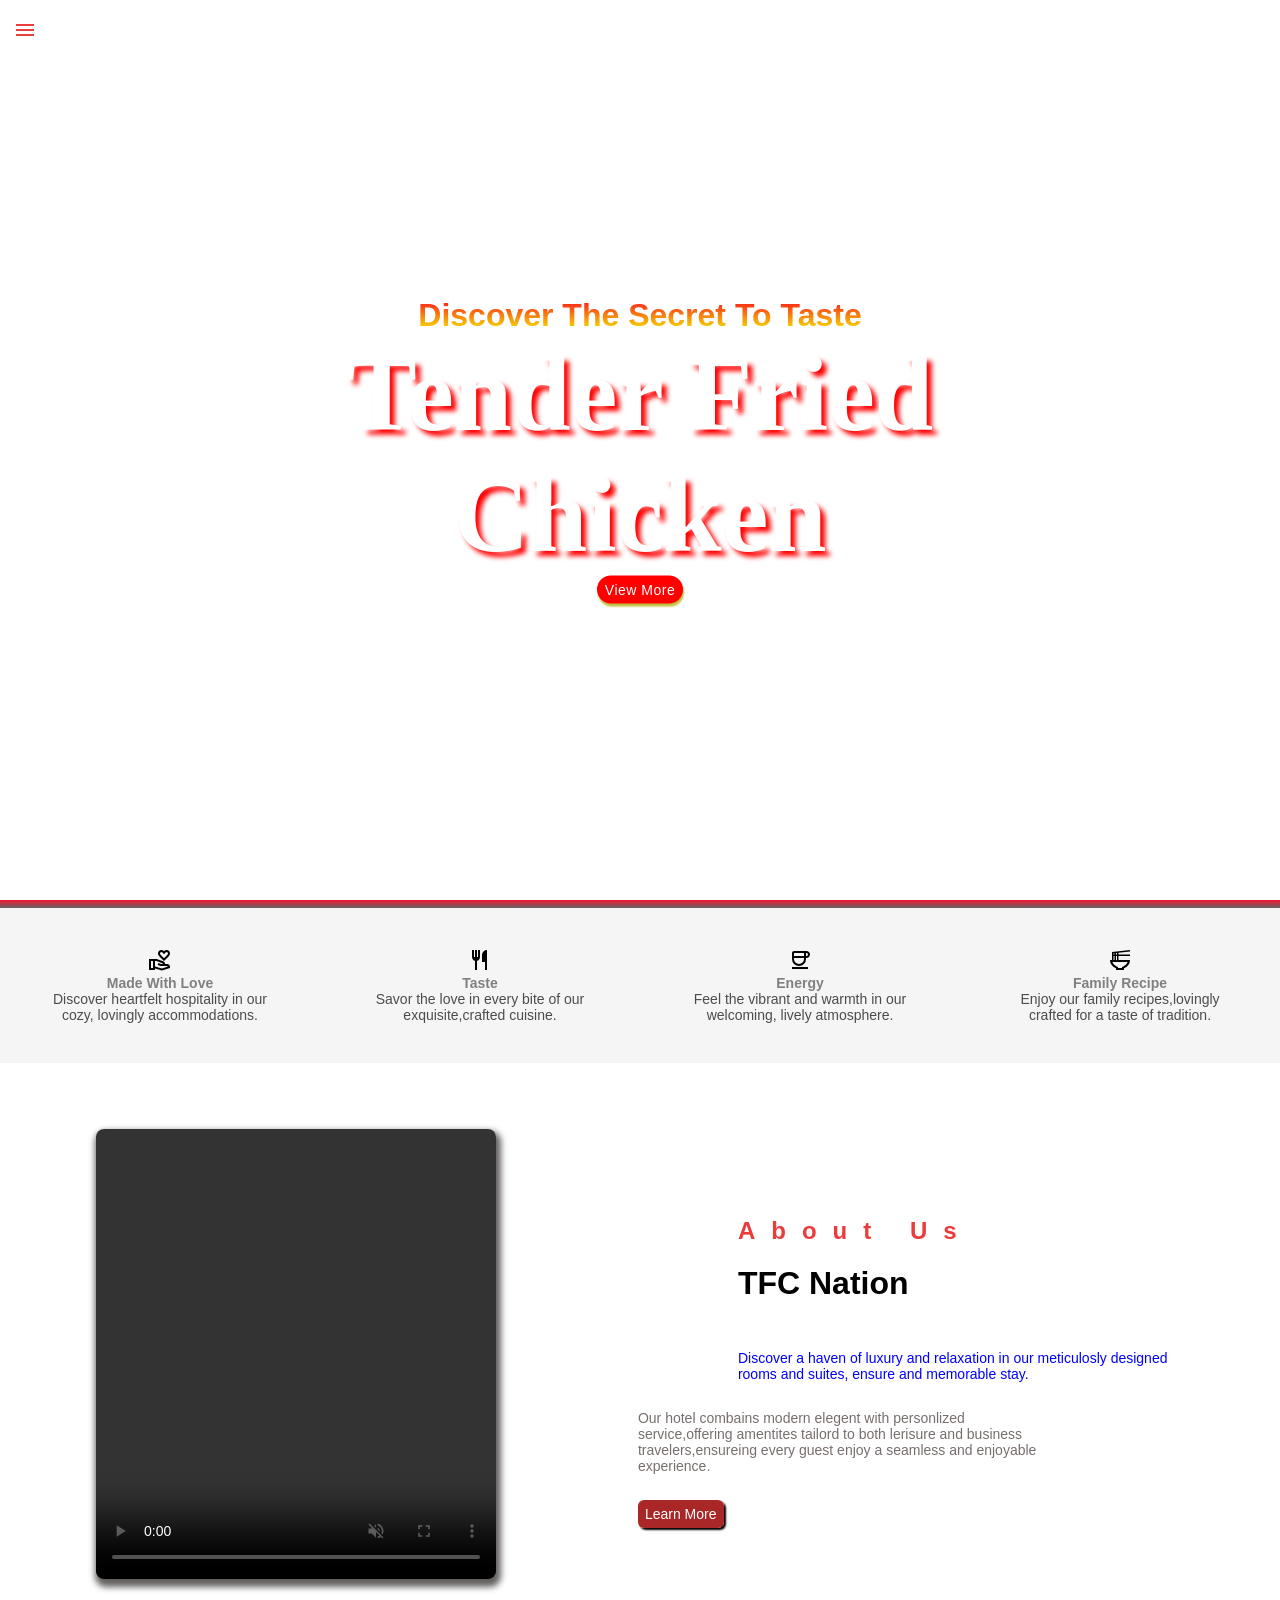
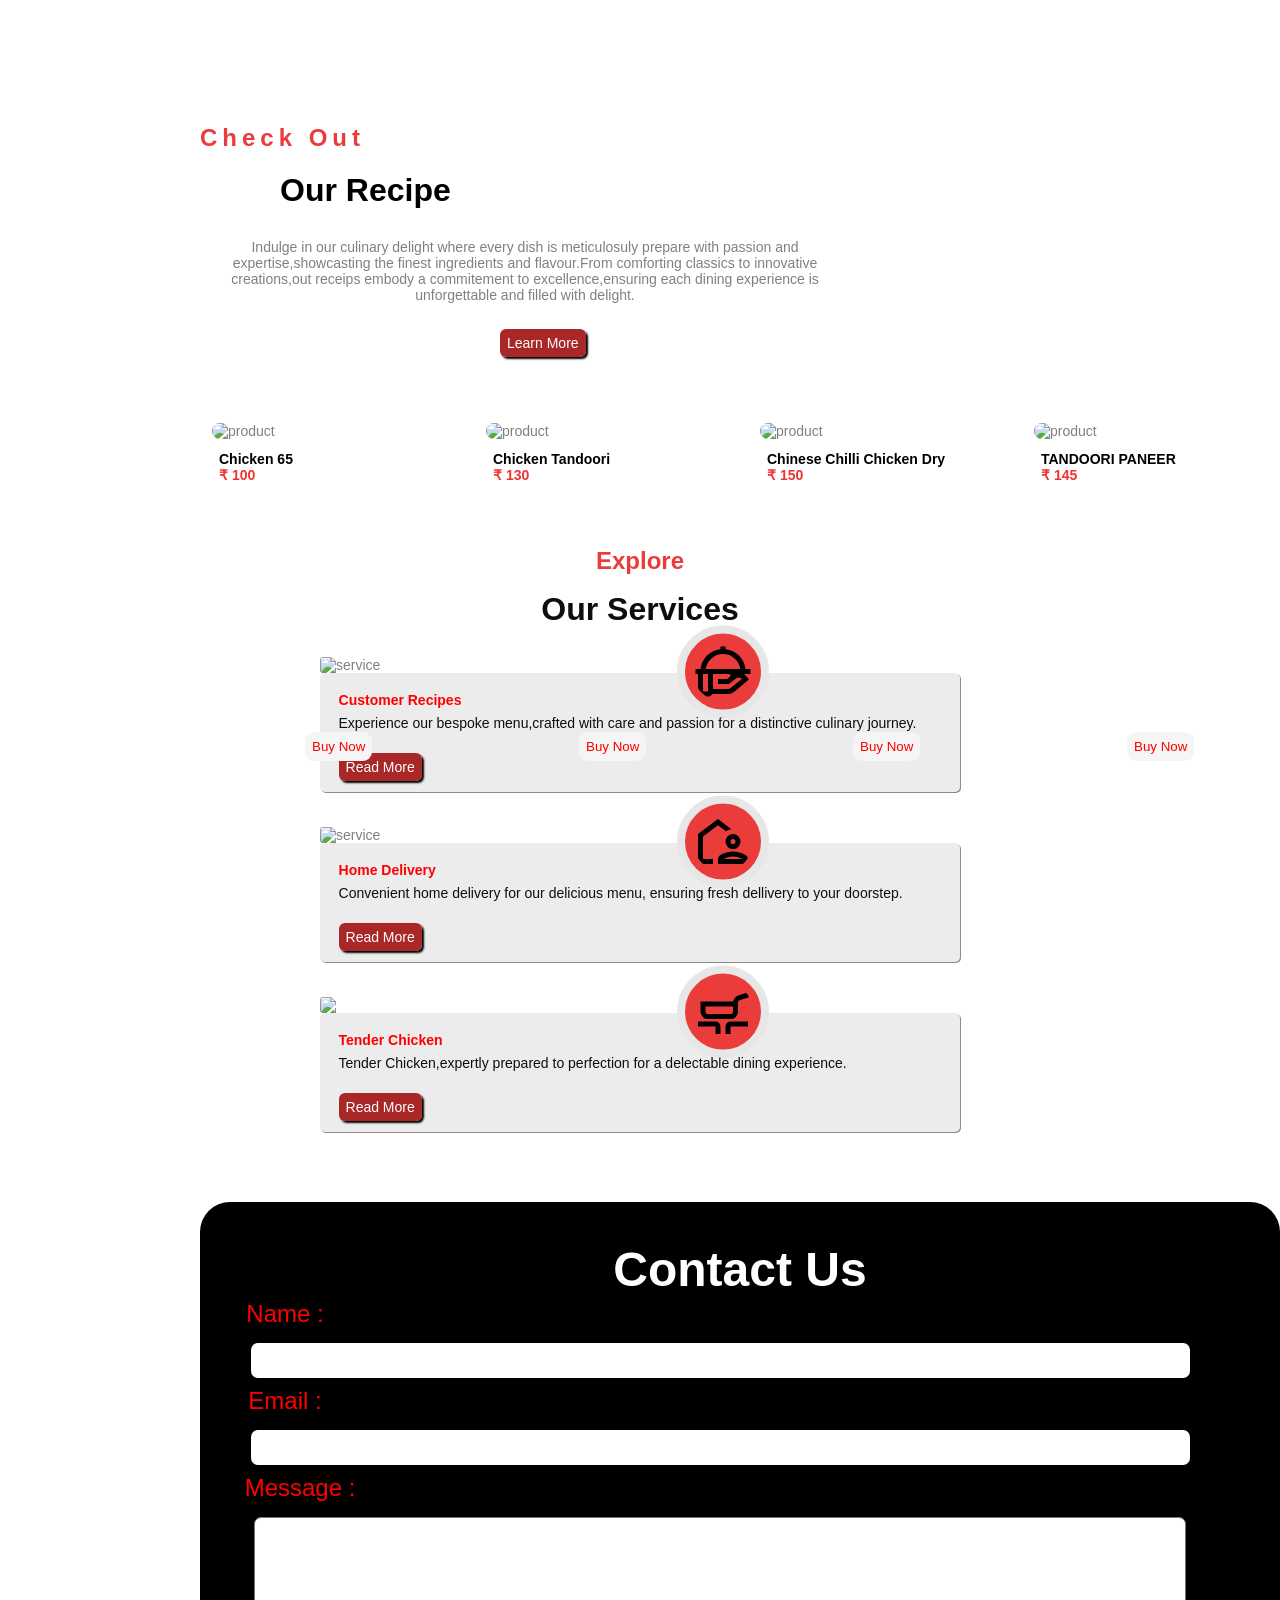
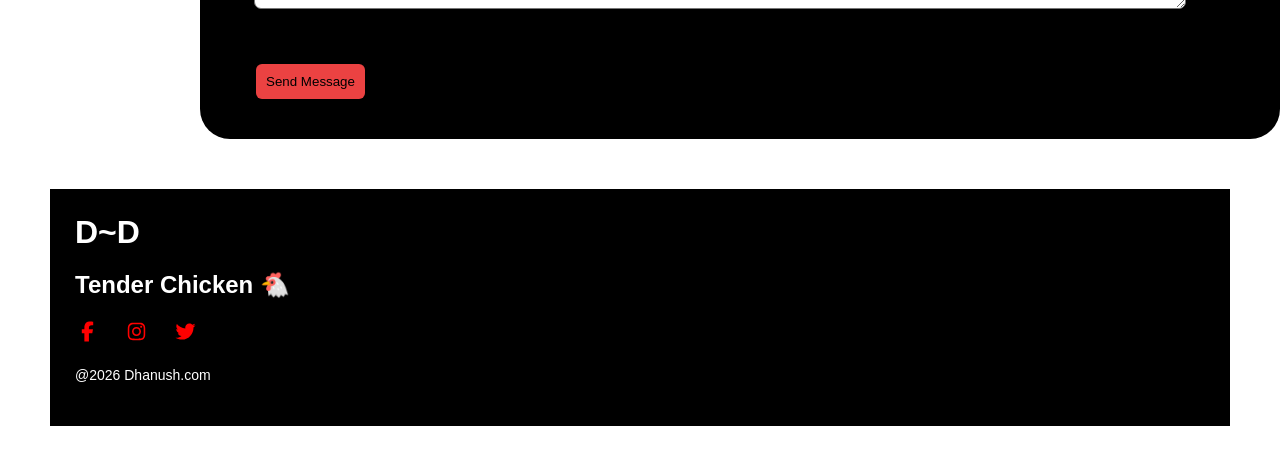
==== index.html @ 0b92175b "Add index.html for Render static deployment" ====
<!DOCTYPE html>
<html lang="en">
    <head>
        <meta charset="UTF-8">
        <meta name="viewport" content="width=device-width, initial-scale=1.0">
        <title>TFC | Tender Fried Chicken</title>
        <link rel="stylesheet" href="Food.css">
        <link rel="icon"
            href="vector-chicken-icon-chicken-icon-chicken-head-vector-isolated-transparent-background-png_699917-2622.png">
    </head>
    <body>
        <div class="nav-btn">
            <label for="nav-check">
                <svg xmlns="http://www.w3.org/2000/svg" height="24px"
                    viewBox="0 -960 960 960" width="24px" fill="#5f6368"><path
                        d="M120-240v-80h720v80H120Zm0-200v-80h720v80H120Zm0-200v-80h720v80H120Z" /></svg>
            </label>
        </div>

        <input type="checkbox" id="nav-check">

        <nav class="navbar">

            <div class="navbar-header">
                <h3>TFC Nation</h3>
                <img
                    src="vector-chicken-icon-chicken-icon-chicken-head-vector-isolated-transparent-background-png_699917-2622.png"
                    alt="TFC">
                <span class="nav-close">
                    <label for="nav-check">
                        <svg xmlns="http://www.w3.org/2000/svg" height="24px"
                            viewBox="0 -960 960 960" width="29px"
                            fill="#5f6368"><path
                                d="m336-280-56-56 144-144-144-143 56-56 144 144 143-144 56 56-144 143 144 144-56 56-143-144-144 144Z" /></svg>
                    </label>
                </span>
            </div>
            <ul class="nav-items">
                <li><a class="nav-link" href="#">Home</a></li>
                <li><a class="nav-link" href="#">Features</a></li>
                <li><a class="nav-link" href="#">About</a></li>
                <li><a class="nav-link" href="#">Product</a></li>
                <li><a class="nav-link" href="#">Contact</a></li>
            </ul>

        </nav>

        <header class="header">
            <div class="banner">
                <h2>Discover The Secret To Taste</h2>
                <h1>Tender Fried Chicken</h1>
                <a class="btn" href="#">View More</a>
            </div>
        </header>

        <div class="container-divider"></div>

        <section class="features">
            <div class="feature">
                <span class="feature-icon">
                    <svg style="fill: black;" xmlns="http://www.w3.org/2000/svg" height="24px"
                        viewBox="0 -960 960 960" width="24px"
                        fill="#5f6368"><path
                            d="M640-440 474-602q-31-30-52.5-66.5T400-748q0-55 38.5-93.5T532-880q32 0 60 13.5t48 36.5q20-23 48-36.5t60-13.5q55 0 93.5 38.5T880-748q0 43-21 79.5T807-602L640-440Zm0-112 109-107q19-19 35-40.5t16-48.5q0-22-15-37t-37-15q-14 0-26.5 5.5T700-778l-60 72-60-72q-9-11-21.5-16.5T532-800q-22 0-37 15t-15 37q0 27 16 48.5t35 40.5l109 107ZM280-220l278 76 238-74q-5-9-14.5-15.5T760-240H558q-27 0-43-2t-33-8l-93-31 22-78 81 27q17 5 40 8t68 4q0-11-6.5-21T578-354l-234-86h-64v220ZM40-80v-440h304q7 0 14 1.5t13 3.5l235 87q33 12 53.5 42t20.5 66h80q50 0 85 33t35 87v40L560-60l-280-78v58H40Zm80-80h80v-280h-80v280Zm520-546Z" /></svg>
                </span>
                <h4 class="feature-title">Made With Love</h4>
                <p class="feature-text" style="color: rgb(77, 76, 76);">Discover
                    heartfelt hospitality in our
                    cozy, lovingly accommodations.</p>
            </div>

            <div class="feature">
                <span class="feature-icon">
                    <svg style="fill: black;" xmlns="http://www.w3.org/2000/svg" height="24px"
                        viewBox="0 -960 960 960" width="24px"
                        fill="#5f6368"><path
                            d="M280-80v-366q-51-14-85.5-56T160-600v-280h80v280h40v-280h80v280h40v-280h80v280q0 56-34.5 98T360-446v366h-80Zm400 0v-320H560v-280q0-83 58.5-141.5T760-880v800h-80Z" /></svg>
                </span>
                <h4 class="feature-title">Taste</h4>
                <p class="feature-text" style="color: rgb(77, 76, 76);">Savor
                    the love in every bite of our
                    exquisite,crafted cuisine.</p>
            </div>

            <div class="feature">
                <span class="feature-icon">
                    <svg style="fill: black;" xmlns="http://www.w3.org/2000/svg" height="24px"
                        viewBox="0 -960 960 960" width="24px"
                        fill="#5f6368"><path
                            d="M440-240q-117 0-198.5-81.5T160-520v-240q0-33 23.5-56.5T240-840h500q58 0 99 41t41 99q0 58-41 99t-99 41h-20v40q0 117-81.5 198.5T440-240ZM240-640h400v-120H240v120Zm200 320q83 0 141.5-58.5T640-520v-40H240v40q0 83 58.5 141.5T440-320Zm280-320h20q25 0 42.5-17.5T800-700q0-25-17.5-42.5T740-760h-20v120ZM160-120v-80h640v80H160Zm280-440Z" /></svg>
                </span>
                <h4 class="feature-title">Energy</h4>
                <p class="feature-text" style="color: rgb(77, 76, 76);">Feel the
                    vibrant and warmth in our
                    welcoming, lively atmosphere.</p>
            </div>

            <div class="feature">
                <span class="feature-icon">
                    <svg style="fill: black;" xmlns="http://www.w3.org/2000/svg" height="24px"
                        viewBox="0 -960 960 960" width="24px"
                        fill="#5f6368"><path
                            d="M400-160h160v-44l50-20q65-26 110.5-72.5T786-400H174q20 57 65 103.5T350-224l50 20v44Zm-80 80v-70q-107-42-173.5-130T80-480h80v-320l720-80v60l-460 52v68h460v60H420v160h460q0 112-66.5 200T640-150v70H320Zm0-620h40v-62l-40 5v57Zm-100 0h40v-50l-40 4v46Zm100 220h40v-160h-40v160Zm-100 0h40v-160h-40v160Zm260 80Z" /></svg>
                </span>
                <h4 class="feature-title">Family Recipe</h4>
                <p class="feature-text" style="color: rgb(77, 76, 76);">Enjoy
                    our family recipes,lovingly
                    crafted for a taste of tradition.</p>
            </div>

        </section>

        <section class="about">
            <div class="section-centre">
                <div class="about-img-cointainer">
                    <div class="about-image">
                        <video src="Video-142.mp4" width="200" controls autoplay
                            loop muted></video>
                    </div>
                </div>
                <div class="about-info">
                    <div class="section-title">
                        <h3>About Us</h3>
                        <h2>TFC Nation</h2>
                    </div>
                </div>
                <p class="about-text-1" style="color:blue;">
                    Discover a haven of luxury and relaxation in our meticulosly
                    designed rooms and suites, ensure and memorable stay.
                </p>
                <p class="about-text">
                    Our hotel combains modern elegent with personlized
                    service,offering amentites tailord to both lerisure and
                    business travelers,ensureing every guest enjoy a seamless
                    and enjoyable experience. <br><br><br>
                    <a href="#" class="btn"
                        style="box-shadow: 2px 2px 2px black;">Learn More</a>
                </p>
            </div>
        </section>

        <section class="product">
            <div class="section-center">
                <div class="product-info">
                    <div class="section-title-2">
                        <h3 style="margin: 200px; margin-top: 250px;">Check
                            Out
                        </h3>
                    </div>
                    <div class="section-title-3">
                        <h2
                            style="margin-top: -180px; margin-left: 280px;">Our
                            Recipe
                        </h2>
                    </div>

                    <div>
                        <div class="product-text">
                            Indulge in our culinary delight where every dish is
                            meticulosuly prepare with passion and
                            expertise,showcasting the finest ingredients and
                            flavour.From comforting classics to innovative
                            creations,out receips embody a commitement to
                            excellence,ensuring each dining experience is
                            unforgettable and filled with delight.
                        </div>
                    </div><br><br>
                    <div class="product-button">
                        <a href="#">Learn More</a>
                    </div>
                </div>
                <div class="product-inventory">
                    <div class="product-image">
                        <img class="img" src="Chicken 65 (Cook Share).jpeg"
                            alt="product">
                        <button class="product-btn" id="one"><a style="color: red;" href="https://www.zomato.com/coimbatore">Buy Now</a></button>
                        <h4 style="color: black;">Chicken 65</h4>
                        <h4 style="color:rgb(239, 50, 50);">₹ 100</h4>
                    </div>

                    <div class="product-image">
                        <img class="img" src="Chicken Tandoori.jpeg"
                            alt="product">
                        <button class="product-btn" id="two"><a style="color: red;" href="https://www.zomato.com/coimbatore">Buy Now</a></button>
                        <h4 style="color: black;">Chicken Tandoori</h4>
                        <h4 style="color:rgb(239, 50, 50);">₹ 130</h4>
                    </div>

                    <div class="product-image">
                        <img class="img"
                            src="Indo Chinese Chilli Chicken Dry (Hot & Crispy) - Sinfully Spicy.jpeg"
                            alt="product">
                        <button class="product-btn" id="three"><a style="color: red;" href="https://www.zomato.com/coimbatore">Buy Now</a></button>
                        <h4 style="color: black;">Chinese Chilli Chicken
                            Dry</h4>
                        <h4 style="color:rgb(239, 50, 50);">₹ 150</h4>
                    </div>

                    <div class="product-image">
                        <img class="img" src="TANDOORI PANEER 😋.jpeg"
                            alt="product">
                        <button class="product-btn" id="four"><a style="color: red;" href="https://www.zomato.com/coimbatore">Buy Now</a></button>
                        <h4 style="color: black;">TANDOORI PANEER </h4>
                        <h4 style="color:rgb(239, 50, 50);">₹ 145</h4>
                    </div>
                </div>
            </div>
        </section>

        <section class="service">
            <div class="service-title">
                <h3>Explore</h3>
                <h2>Our Services</h2>
            </div>
            <div class="service-card-image">
                <img
                    src="chicken_chicken pot pie recipe 9x13_chicken 65_chicken 65 recipe_chicken 555 recipe_2 chicken breast recipes easy_chicken 2d drawing_2 chickens_2 chicken breast recipes_0 point chicken salad_2 chicken thigh reci.jpeg"
                    alt="service">
            </div>
            <div class="service-card">
                <div>
                    <span class="service-icon-1"><svg style="fill: black;"
                            xmlns="http://www.w3.org/2000/svg" height="24px"
                            viewBox="0 -960 960 960" width="24px"
                            fill="#5f6368"><path
                                d="M40-440v-80h81q14-127 103-216t216-103v-41h80v41q127 14 216 103t103 216h81v80H40Zm163-80h554q-14-103-92.5-171.5T480-760q-106 0-184.5 68.5T203-520Zm372 80H320v240h222q21 0 40.5-7t35.5-21l166-137q-8-8-18-12t-21-6q-17-3-33 1t-30 15l-108 87H400v-80h146l44-36q5-3 7.5-8t2.5-11q0-10-7.5-17.5T575-440Zm-335 0h-80v280h80v-280Zm0 360h-80q-33 0-56.5-23.5T80-160v-280q0-33 23.5-56.5T160-520h415q85 0 164 29t127 98l27 41-223 186q-27 23-60 34.5T542-120H309q-11 18-29 29t-40 11Zm240-440Z" /></svg>
                    </span>
                </div>
                <div class="service-info">
                    <h4>Customer Recipes</h4>
                    <p>Experience our bespoke menu,crafted with care and passion
                        for a distinctive culinary journey.</p>
                    <a href="#" class="service-button">Read More</a>
                </div>
            </div>

            <div class="service-card-image" style="margin-top: 70px;">
                <img
                    src="Food delivery drivers are driving to deliver products to customers who order online_ Impact of epidemics.jpeg"
                    alt="service">
            </div>
            <div class="service-card">
                <div>
                    <span  class="service-icon-2">
                        <svg style="fill: black;" xmlns="http://www.w3.org/2000/svg" height="24px"
                            viewBox="0 -960 960 960" width="24px"
                            fill="#5f6368"><path
                                d="M343-470ZM80-120v-480l320-240 215 162q-25 3-47 11.5T526-644l-126-96-240 180v360h160v80H80Zm320 0v-76q0-21 10.5-39.5T439-265q46-27 96.5-41T640-320q54 0 104.5 14t96.5 41q18 11 28.5 29.5T880-196v76H400Zm86-80h308q-35-20-74-30t-80-10q-41 0-80 10t-74 30Zm69-195q-35-35-35-85t35-85q35-35 85-35t85 35q35 35 35 85t-35 85q-35 35-85 35t-85-35Zm113.5-56.5Q680-463 680-480t-11.5-28.5Q657-520 640-520t-28.5 11.5Q600-497 600-480t11.5 28.5Q623-440 640-440t28.5-11.5ZM640-200Z" /></svg>
                    </span>
                </div>
                <div class="service-info">
                    <h4>Home Delivery</h4>
                    <p>Convenient home delivery for our delicious menu, ensuring
                        fresh dellivery to your doorstep.</p>
                    <a href="#" class="service-button">Read More</a>
                </div>
            </div>

            <div class="service-card-image" style="margin-top: 70px;">
                <img
                    src="21+ Poulet Frit Wallpapers – Full HD Link Below 👇 _ Free Download.jpeg">
            </div>
            <div class="service-card">
                <div>
                    <span class="service-icon-3">
                        <svg style="fill: black;" xmlns="http://www.w3.org/2000/svg" height="24px"
                            viewBox="0 -960 960 960" width="24px"
                            fill="#5f6368"><path
                                d="M240-360q-50 0-85-35t-35-85v-160h521q5-33 27-59t54-37l185-62 25 76-185 62q-12 4-19.5 14.5T720-622v142q0 50-35 85t-85 35H240Zm0-80h360q17 0 28.5-11.5T640-480v-80H200v80q0 17 11.5 28.5T240-440Zm120 320v-120H80v-80h280q33 0 56.5 23.5T440-240v120h-80Zm160 0v-120q0-33 23.5-56.5T600-320h280v80H600v120h-80ZM420-500Z" /></svg>
                    </span>
                </div>
                <div class="service-info">
                    <h4>Tender Chicken</h4>
                    <p>Tender Chicken,expertly prepared to perfection for a
                        delectable dining experience.</p>
                    <a href="#" class="service-button">Read More</a>
                </div>
            </div>
        </section>

        <div class="contact-box">
            <div class="contact">
                <h1>Contact Us</h1>
                <form action="#" method="POST" class="contact-form">
                    <label for="name">Name :</label>
                    <input type="text" id="name" name="name" required>

                    <label for="email">Email :</label>
                    <input type="email" id="email" name="email" required>

                    <label id="msg" for="message">Message :</label>
                    <textarea id="message" name="message" rows="5"
                        required></textarea>

                    <button type="submit">Send Message</button>
                </form>
            </div>
        </div>

        <div class="footer">
            <div class="footer-cointainer">
                <div class="footerbox-1">
                    <h2 class="hedingtext">D~D</h2>
                    <h3>Tender Chicken 🐔</h3>
                    <div class="footer-svg">
                        <svg xmlns="http://www.w3.org/2000/svg"
                            viewBox="0 0 640 640"><!--!Font Awesome Free v7.2.0 by @fontawesome - https://fontawesome.com License - https://fontawesome.com/license/free Copyright 2026 Fonticons, Inc.--><path
                                d="M240 363.3L240 576L356 576L356 363.3L442.5 363.3L460.5 265.5L356 265.5L356 230.9C356 179.2 376.3 159.4 428.7 159.4C445 159.4 458.1 159.8 465.7 160.6L465.7 71.9C451.4 68 416.4 64 396.2 64C289.3 64 240 114.5 240 223.4L240 265.5L174 265.5L174 363.3L240 363.3z" /></svg>

                        <svg xmlns="http://www.w3.org/2000/svg"
                            viewBox="0 0 640 640"><!--!Font Awesome Free v7.2.0 by @fontawesome - https://fontawesome.com License - https://fontawesome.com/license/free Copyright 2026 Fonticons, Inc.--><path
                                d="M320.3 205C256.8 204.8 205.2 256.2 205 319.7C204.8 383.2 256.2 434.8 319.7 435C383.2 435.2 434.8 383.8 435 320.3C435.2 256.8 383.8 205.2 320.3 205zM319.7 245.4C360.9 245.2 394.4 278.5 394.6 319.7C394.8 360.9 361.5 394.4 320.3 394.6C279.1 394.8 245.6 361.5 245.4 320.3C245.2 279.1 278.5 245.6 319.7 245.4zM413.1 200.3C413.1 185.5 425.1 173.5 439.9 173.5C454.7 173.5 466.7 185.5 466.7 200.3C466.7 215.1 454.7 227.1 439.9 227.1C425.1 227.1 413.1 215.1 413.1 200.3zM542.8 227.5C541.1 191.6 532.9 159.8 506.6 133.6C480.4 107.4 448.6 99.2 412.7 97.4C375.7 95.3 264.8 95.3 227.8 97.4C192 99.1 160.2 107.3 133.9 133.5C107.6 159.7 99.5 191.5 97.7 227.4C95.6 264.4 95.6 375.3 97.7 412.3C99.4 448.2 107.6 480 133.9 506.2C160.2 532.4 191.9 540.6 227.8 542.4C264.8 544.5 375.7 544.5 412.7 542.4C448.6 540.7 480.4 532.5 506.6 506.2C532.8 480 541 448.2 542.8 412.3C544.9 375.3 544.9 264.5 542.8 227.5zM495 452C487.2 471.6 472.1 486.7 452.4 494.6C422.9 506.3 352.9 503.6 320.3 503.6C287.7 503.6 217.6 506.2 188.2 494.6C168.6 486.8 153.5 471.7 145.6 452C133.9 422.5 136.6 352.5 136.6 319.9C136.6 287.3 134 217.2 145.6 187.8C153.4 168.2 168.5 153.1 188.2 145.2C217.7 133.5 287.7 136.2 320.3 136.2C352.9 136.2 423 133.6 452.4 145.2C472 153 487.1 168.1 495 187.8C506.7 217.3 504 287.3 504 319.9C504 352.5 506.7 422.6 495 452z" /></svg>

                        <svg xmlns="http://www.w3.org/2000/svg"
                            viewBox="0 0 640 640"><!--!Font Awesome Free v7.2.0 by @fontawesome - https://fontawesome.com License - https://fontawesome.com/license/free Copyright 2026 Fonticons, Inc.--><path
                                d="M523.4 215.7C523.7 220.2 523.7 224.8 523.7 229.3C523.7 368 418.1 527.9 225.1 527.9C165.6 527.9 110.4 510.7 64 480.8C72.4 481.8 80.6 482.1 89.3 482.1C138.4 482.1 183.5 465.5 219.6 437.3C173.5 436.3 134.8 406.1 121.5 364.5C128 365.5 134.5 366.1 141.3 366.1C150.7 366.1 160.1 364.8 168.9 362.5C120.8 352.8 84.8 310.5 84.8 259.5L84.8 258.2C98.8 266 115 270.9 132.2 271.5C103.9 252.7 85.4 220.5 85.4 184.1C85.4 164.6 90.6 146.7 99.7 131.1C151.4 194.8 229 236.4 316.1 240.9C314.5 233.1 313.5 225 313.5 216.9C313.5 159.1 360.3 112 418.4 112C448.6 112 475.9 124.7 495.1 145.1C518.8 140.6 541.6 131.8 561.7 119.8C553.9 144.2 537.3 164.6 515.6 177.6C536.7 175.3 557.2 169.5 576 161.4C561.7 182.2 543.8 200.7 523.4 215.7z" /></svg>
                    </div>

                </div>

            </div>
            <p class="footer-para">@2026 Dhanush.com</p>
        </div>

    </body>
</html>
---- Food.css ----
*
{
    margin:0%;
    padding: 0%;
}
body
{
    font-family: 'Gill Sans', 'Gill Sans MT', Calibri, 'Trebuchet MS', sans-serif;
    font-size: 0.875rem;
    background-color: white;
    color: gray;
}
.section-centre
{
    padding: 4rem 0;
    width: 85vw;
    margin: 0 auto;
    max-width: 1170px;
}
i
{
    color: black;
}
.nav-btn svg
{
    fill: rgb(235, 60, 60) ;
    position: fixed;
    top: 2%;
    left: 1%;
    cursor: pointer;
    z-index: 1;
}
a
{
    text-decoration: none;
}
img
{
    width: 100%;
    display: block;

}
h1 h2 h3 h4
{
    text-transform: capitalize;
    line-height: 1.25;
    margin-bottom: 0.75rem;
    letter-spacing: 0.5px;
}
h1
{
    font-size: 3rem;
}
h2
{
    font-size: 2rem;
}
h3
{
    font-size: 1.5rem;
}
h4
{
    font-size: 0.875rem;
}

p
{
    margin-bottom: 1.75rem;
}

.navbar
{
    position: fixed;
    top: 0%;
    left: 0%;
    width: 100%;
    height: 100%;
    background-color:rgba(29, 27, 27, 0.9);
    transform: translate(-100%);
    z-index: 3;
}

.navbar h3
{
    padding: 1rem;
    color: white;
    font-size: 1.5rem;
    text-align: center;
    text-transform: uppercase;
    font-weight: 700;
    color: transparent;
    background-image: linear-gradient(rgb(92, 2, 2), rgb(221, 146, 8),rgb(254, 5, 5),blue);
    background-clip: text;
}
.navbar img
{
    width: 90px;
    margin: auto;

}
.navbar-header
{
    position: relative;
}
.nav-close
{
    position: absolute;
    right: 0%;
    top: 5px;
}
.nav-close svg
{
    cursor: pointer;
    transition: 0.5s;
}
.nav-close:hover svg
{
    fill: white;
    
}
.nav-link
{
    display: block;
    color: white;
    text-transform: uppercase;
    font-size: 1.1rem;
    padding: 0.3rem 1rem;
    letter-spacing: 0.5px;
    transition: 0.5s;
}
.nav-link:hover
{
     background-color: rgb(169, 39, 39);
     padding-left: 1.6rem;
     border-left:0.5rem solid yellow;
}
#nav-check
{
    display: none;
}
#nav-check:checked ~ .navbar
{
    transform: translateX(0);
    transition: 0.5s;
}


.header
{
    min-height: 100vh;
    background:linear-gradient(rgba(0,0,0,0.3)), url(eCom\ Planets\ _\ Branding\ for\ a\ Digital\ Marketing\ Agency\ -\ Bappy\ Kumar.jpeg) no-repeat center/cover fixed;
    position: relative;
}
.banner
{
    text-align: center;
    position: absolute;
    top: 50%;
    left: 50%;
    transform: translate(-50%,-50%);
}
.banner h2 {
    font-size:x-large;
    color: transparent;
    background: linear-gradient(rgb(251, 2, 31),rgb(245, 250, 0));
    background-clip: text;
    font-weight: 900;
    font-size: xx-large;
}
.banner h1
{
    font-size: 105px;
    font-family: Georgia, 'Times New Roman', Times, serif;
    color: white;font-weight:600;
    text-shadow: 5px 5px 5px  red;
}
.banner a
{
    color: white;
    background-color: red;
    padding-left: 8px;
    padding-right: 8px;
    padding-bottom: 6px;
    padding-top: 6px;
    border-radius: 100px;
    letter-spacing: 0.5px; 
    display: inline-block;
    box-shadow: 1px 3px 2px rgb(191, 191, 60);
}
.btn:hover
{
    cursor: pointer;
}
.container-divider
{
    height: 0.5rem;
    background: linear-gradient(rgb(242, 24, 50),rgba(8, 8, 8, 0.629));
}

.features
{
    background-color:whitesmoke;
    cursor: pointer;
    display: grid;
    grid-template-columns: repeat(4,1fr);
}
.feature
{
    padding: 2.5rem;
    text-align: center;
    transition: 0.5s;
}
.feature-icon svg
{
    transition: 0.5s;
}
.feature-title
{
    text-transform: capitalize;
}
.feature-text
{
    color:lightgrey;
    max-width: 17rem;
    margin: 0% auto;
}
.feature:hover
{
    background-color: white;
    box-shadow: 6px 2px  rgb(250, 2, 2);
}
.feature:hover .feature-title
{
    color: rgb(248, 29, 29);
}
.feature:hover .feature-icon svg
{
    fill: rgb(248, 29, 29);
    transform: translateY(-6px);
}
.section-title h3
{
    color: rgb(235, 60, 60);
    font-family: Impact, Haettenschweiler, 'Arial Narrow Bold', sans-serif;
    letter-spacing: 2px;
    margin-bottom: 0.5rem;
    margin-top: 90px;
    margin-bottom: 20px;
    letter-spacing: 1rem;
}
.section-title h2
{
    color: black;
    font-family:Verdana, Geneva, Tahoma, sans-serif;
    font-size: 2rem;

}
.section-title
{
    margin-bottom: 3rem;
}
.about-image
{
    padding: 2rem 0;
}
.about-image video
{
    width: 400px;
    height: 450px;
    margin-top: -30px;
    box-shadow: 2px 5px 6px 3px rgb(100, 96, 96);
    border-radius: 8px;
    
}
.about-image video:hover
{
    transform: scale(1.1);
    transition: 0.8s;
}
.about-text
{
    max-width: 26rem;
    color: rgb(121, 110, 110);
}
.about-text a
{
    background-color: rgb(169, 39, 39);
    color: white;
    padding: 5px;
    padding: 6px;
    padding-left: 7px;
    padding-right: 7px;
    border-radius: 6px;
    border: none;
}
.about-text a:hover
{
    color: #0e0e0e;
    cursor: pointer;
}
.section-title-2 h3
{
    color: rgb(235, 60, 60);
    font-family: Verdana, Geneva, Tahoma, sans-serif;
    letter-spacing: 5px;
    font-weight: bold;
}
.section-title-3 h2
{
    color: black;
    margin-top: 200px;
}
.product-text
{
    text-align: center;
    width: 650px;
    margin-left: 200px;
    margin-top: 30px;
}
.product-button a
{
    background-color: rgb(169, 39, 39);
    color: white;
    padding: 5px;
    padding: 6px;
    padding-left: 7px;
    padding-right: 7px;
    border-radius: 6px;
    border: none;
    margin-left: 500px;
    box-shadow: 2px 2px 2px black;
}
.product-button a:hover
{
    cursor: pointer;
    color: black;
}
.product-button
{
    margin-bottom: 60px;
}
.product-inventory
{
    display: flex;
    margin-left: 200px;
    position: relative;
}
.product-image img
{
    width: 250px;
    margin: 12px;
    border-radius: 20px;
}
.product-image h4
{
    margin-left: 19px;
}
.product-image button
{
    color: #0e0e0e;
    padding: 7px;
    position: absolute;
    margin-top: 320px;
    margin-left: 105PX;
    top: 1px;
    border: none;
    border-radius: 9px;
    background-color:whitesmoke;
}
.product-btn:hover
{
    color: red;
    transition: 0.5S;
    transform: scale(1.1);
    
}

.service-title
{
    text-align: center;
    margin-top: 4rem;
    margin-bottom: 4rem;
}
.service-title h3{
    color: rgb(235, 60, 60);
    margin-bottom: 1rem;
    font-weight: bold;
}
.service-title h2{
    color: #0e0e0e;
}
.service-card-image img 
{
    width:50%;
    margin-left: 25%;
    margin-top: -35px;
    border-radius: 3px;
}
.service-info 
{
    margin-left: 25%;
    color: #0e0e0e;
}
.service-info h4
{
    margin-left: -33%;
    margin-top: 2px;
    color: red;
}
.service-info p
{
    margin-left: -33%;
    margin-top: 7px;

}
.service-icon svg
{
    margin-left: 0%;
    margin-top: 5px;
}
.service-button 
{
    background-color:rgb(169, 39, 39);
    color: white; 
    padding: 5px;
    padding: 6px;
    padding-left: 7px;
    padding-right: 7px;
    border-radius: 6px;
    border: none;
    box-shadow: 2px 2px 2px black;
    margin-left: -33%;
}
.service-info a:hover
{
    cursor: pointer;
    color: black;
}
.service-card
{
    background:rgb(236, 236, 236);
    padding: 17px;
    margin-left: 25%;
    margin-right: 25%;
    border-radius: 5px;
    box-shadow: 1px 1px 0px rgb(142, 139, 139);
}
.service:hover
{
    transform: translateY(-8px);
    transition: 0.9s;
}
.service-card:hover
{
    box-shadow: 2px 3px 3px black;
}
.service-card-image
{
    position: relative;
}
.service-icon-1 svg
{
    position: absolute;
    height: 60px;
    width: 60px;
    background-color:rgb(235, 60, 60);
    padding-top: 8px;
    padding-bottom: 8px;
    padding-left: 8px;
    padding-right: 8px;
    border-radius: 50%;
    margin-left: 340px;
    transform: translateY(-70%);
    border: 0.50rem solid rgb(232, 231, 231);
}

.service-icon-2 svg
{
    position: absolute;
    height: 60px;
    width: 60px;
    background-color:rgb(235, 60, 60);
    padding-top: 8px;
    padding-bottom: 8px;
    padding-left: 8px;
    padding-right: 8px;
    border-radius: 50%;
    margin-left: 340px;
    transform: translateY(-70%);
    border: 0.50rem solid rgb(232, 231, 231);
}
.service-icon-3 svg
{
    position: absolute;
    height: 60px;
    width: 60px;
    background-color:rgb(235, 60, 60);
    padding-top: 8px;
    padding-bottom: 8px;
    padding-left: 8px;
    padding-right: 8px;
    border-radius: 50%;
    margin-left: 340px;
    transform: translateY(-70%);
    border: 0.50rem solid rgb(232, 231, 231);
}
.contact-box
{
    background-color: #000000;
    width: 1000px;
    text-align: center;
    margin-left:200px;
    margin-top: 70px;
    border-radius: 30px;
    padding: 40px;
    color: white;
}
.contact-form label
{
    display: block;
    margin-left: -910px;
    font-size: x-large;
    margin-top: 3px;
    margin-bottom: 15px;
    color: red;
}
.contact-form input
{
    margin-left: -40px;
    padding-top: 10px;
    padding-bottom: 10px;
    padding-left: 9px;
    width: 930px;
    margin-bottom: 6px;
    border-radius: 7px;
    border: none;
    outline: none;
}
.contact-form textarea
{
    margin-left: 14px;
    padding-top: 15px;
    width: 930px;
    display: block;
    margin-bottom: 15px;
    border-radius: 7px;
}
.contact-form button
{
    padding-left: 10px;
    padding-bottom: 10px;
    padding-top: 10px;
    padding-right: 10px;
    margin-left: -859px;
    margin-top: 40px;
    background-color: rgb(235, 66, 66);  
    border: none;
border-radius: 6px;

}
.contact-form button:hover
{
    transform: scale(1.1);
}
.footer
{
    background-color: #000000;
    color: white;
    margin: 50px;
    padding: 5px;
}
.footerbox-1 h2
{
    padding-left: 20px;
    padding-top: 20px;
    padding-bottom: 10PX;
}
.footerbox-1 h3
{
    padding-left: 20px;
    padding-top: 10px;
    padding-bottom: 10PX;
}

.footer-svg svg
{
    width: 25px;
    fill: red;
    padding-left: 20px;
    padding-top: 10px;
    padding-bottom: 10PX;
}
.footer-para 
{
    padding-left: 20px;
    padding-top: 10px;
    padding-bottom: 10PX;
}
#msg
{
    margin-left: -880px;
}
body::-webkit-scrollbar
{
    width: 10px;
    background-color: #c9c6c6;
}
body::-webkit-scrollbar-thumb
{
    background-color: #e20000;
    border-radius: 20px;
}







@media screen and (min-width:768px) {
    .navbar
    {
        width: 20%;
        max-width: 25rem;
    }
}
@media screen and (max-width:700px) {
    .banner h1 
    {
        font-size: 290%;
        font-weight: bolder;
        text-align: center;
        margin: 2px;
    }
    .banner h2{
        width: 300px;
        font-size: 150%;
        margin-top: 20px;
    }
    .btn
    {
        margin-top: 25px;
    }
    .features
    {
        grid-template-columns: repeat(2,1fr);

    } 
    .section-title
    {
        margin-top: -130px;
    }
}
@media screen and (min-width:500px) {
    .about-image 
    {
        float: left;
        width: 59%;
    }
    .about-info h3
    {
        width: auto;
        
        
    }
    .about-text{
        float: left;
        margin-left: -100px;
    }
    
}

@media screen and (max-width:700px) {
    .about-image
    {
        height: 300px;
        margin-left: 8px;
        padding-bottom: 1rem 0;
    }
    .section-title h3
    {
        margin-top:250px;
        margin-left: 100px;
    }
    .section-title h2
    {
        margin-left:105px;
        font-weight: 600;
        margin-top: -10px;
    }
    .about-text-1
    {
        text-align: center;
        margin-top: -30px;
        width: 350px;
        margin-left: 40px;
    }
    .about-text
    {
        text-align: center;
        margin-top: 0px;
        margin-left: 40px;
        width: 350px;
    }
    .section-title-2
    {
        margin-top: -300px;
        margin-left: -150px;
    }
    .section-title-3
    {
        margin-top: -100px;
        margin-left: -150px;
    }
    .product-text
    {
        margin-left: -2px;
        margin-left: 50px;
        width: 80%;
    }
    .product-button a 
    {
        margin: 0%;
        margin-left: 205px;
    }
    .product-inventory
    {
        display: grid;
        grid-template-columns: repeat(2,1fr);
        gap: 20px;
        width: 90%;
        margin: auto;
    }
    .product-image img 
    {
        width: 100%;
        height: 280px;
        object-fit: cover;
    }
    #three
    {
        margin-left: 203px;
        top: 40%;
        left:-120px;
    }
    #one
    {
        margin-left: 80px;
        margin-top: 241px;
    }
    #two
    {
        margin-right: 600px;
        margin-top: 243px;
        width: 70px;
        margin-left: 85px;
    }
    #four
    {
        margin-top: 600px;
        margin-left: 85px;
    }

    .service
    {
        text-align: center;
    }
    .service-icon-1
    {
        margin-left: -740px;
    }
    .service-icon-1 svg 
    {
        width: 25%px;
        font-size: small;
        border: 0.2rem solid rgb(232, 231, 231);
        padding: -0px;
        font-weight: lighter;
        font-size: 0%;
    }    
    
    .service-icon-2
    {
        margin-left: -740px;
    }
     .service-icon-2 svg 
    {
        width: 25%px;
        font-size: small;
        border: 0.2rem solid rgb(232, 231, 231);
        padding: -0px;
        font-weight: lighter;
        font-size: 0%;
    }    

    .service-icon-3
    {
        margin-left: -740px;
    }
     .service-icon-3 svg 
    {
        width: 25%px;
        font-size: small;
        border: 0.2rem solid rgb(232, 231, 231);
        padding: -0px;
        font-weight: lighter;
        font-size: 0%;
    }    
    .contact-box
    {
        width: 300px;
        margin-left: -0px;
        margin-left: 50px;
    }
    .contact-form label
    {
       width: 180px;
       color:red;
       margin-left: -70px;
       margin-top: 10px;

    }
    .contact-form input 
    {
        width: 320px;
        margin-left: -18px;

    }
    .contact-form textarea
    {
        width: 328px;
        margin-left: -18px;
    }
    .contact-form button 
    {
        margin-left: -5%;
        width: 200px;
        color: #000000;
        
    }
    #msg
    {
        margin-left: -50px;
    }
}
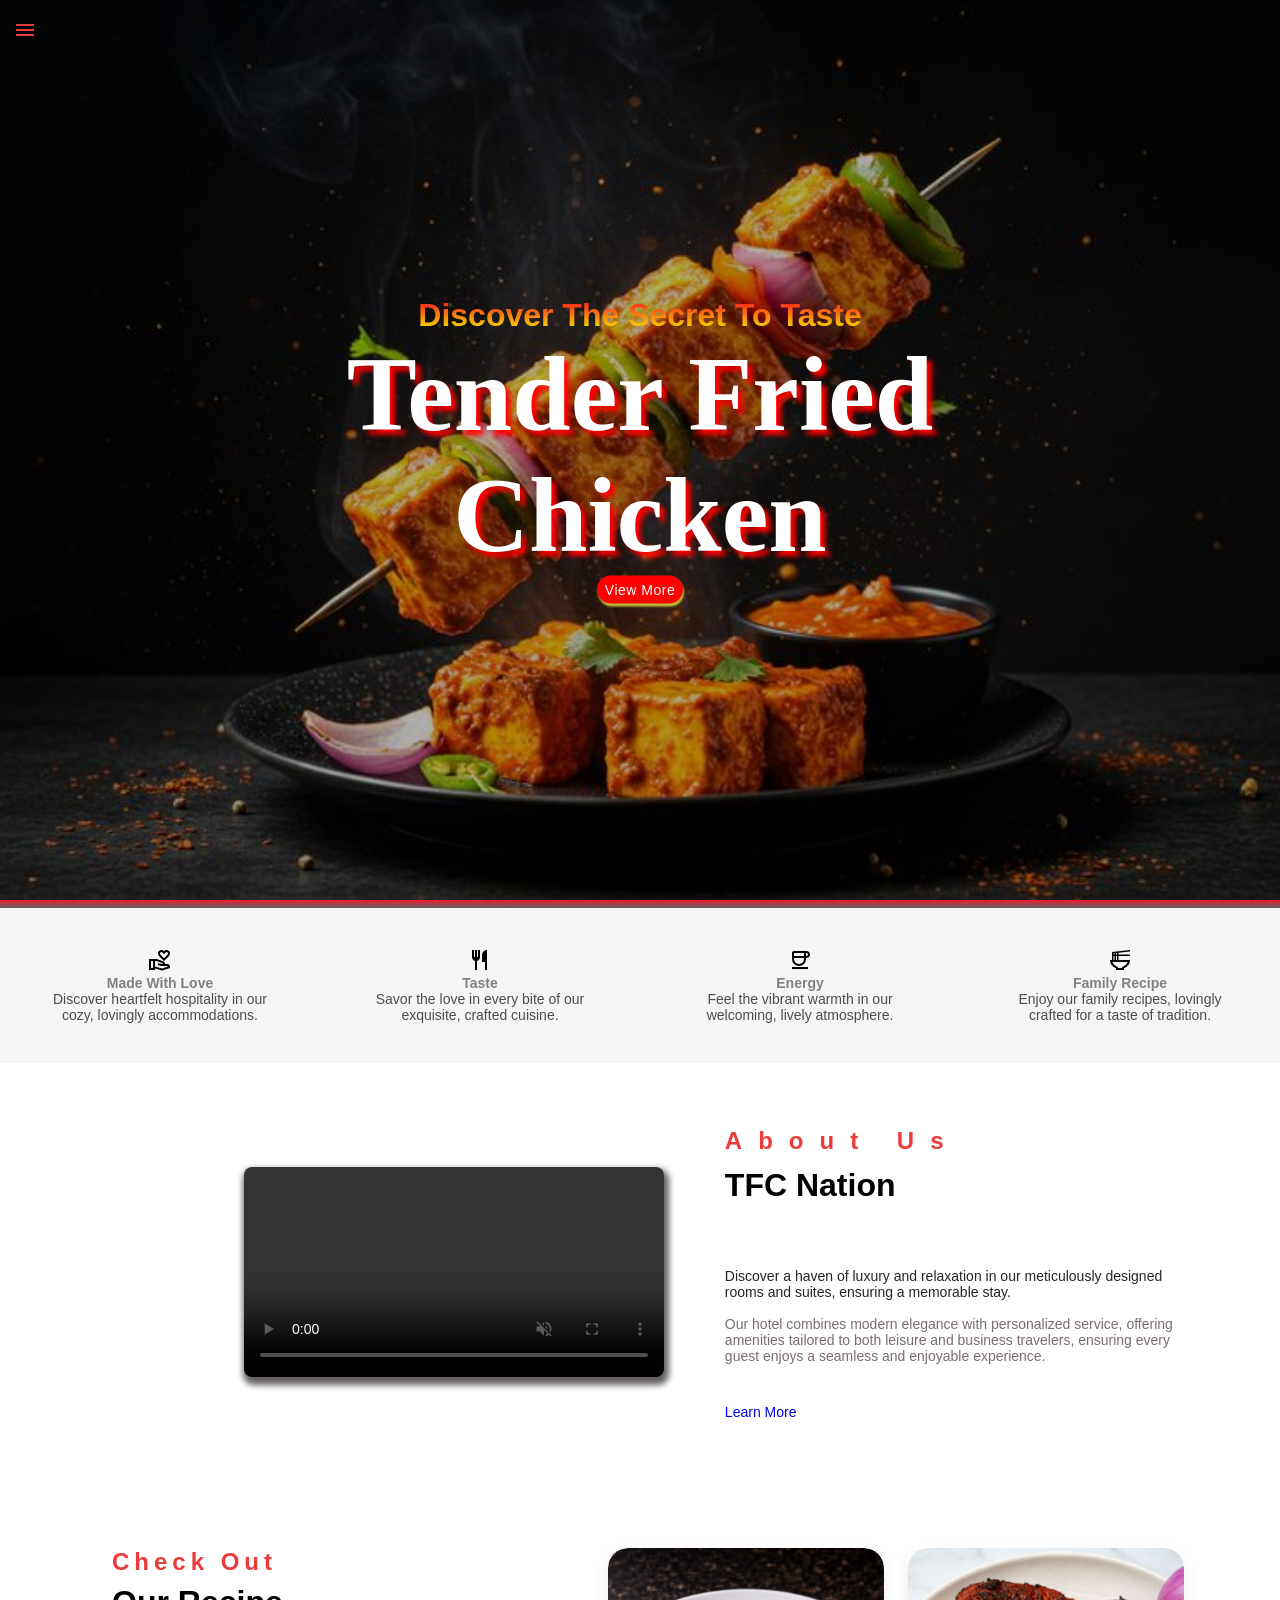
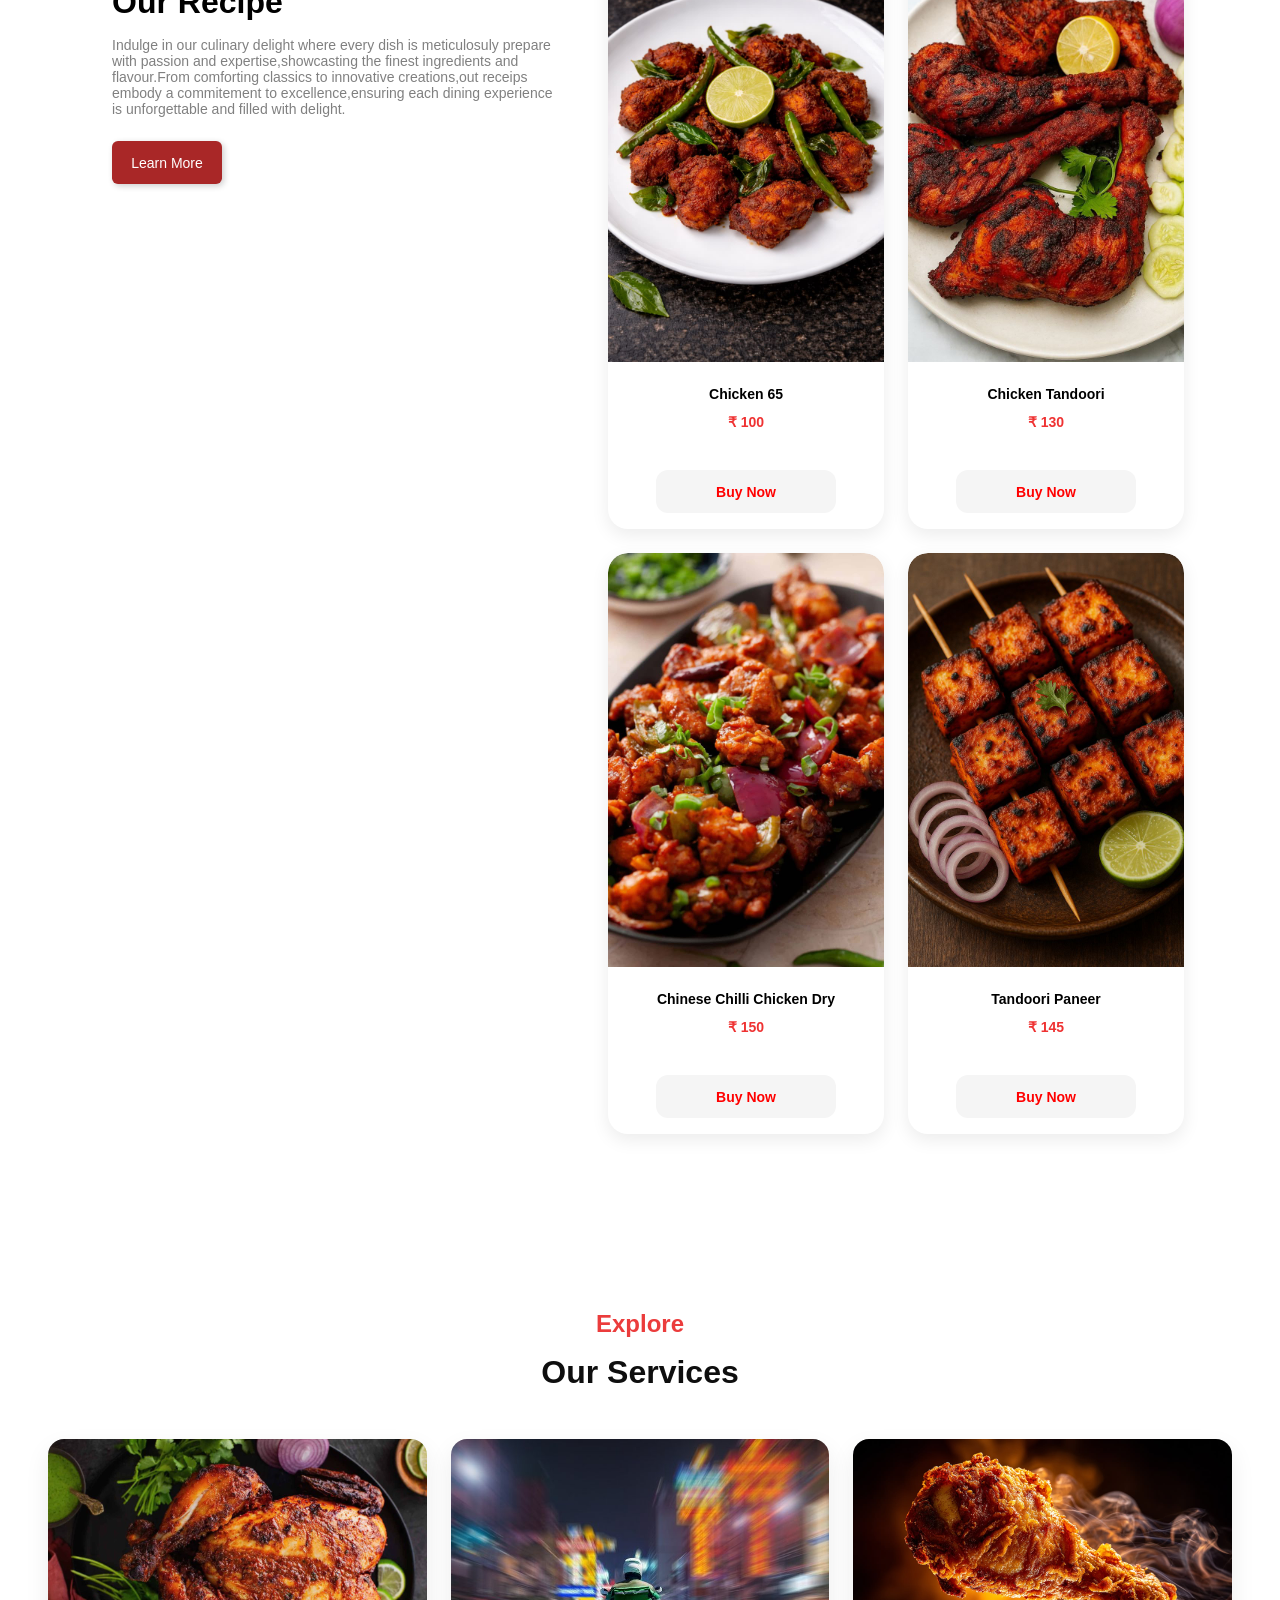
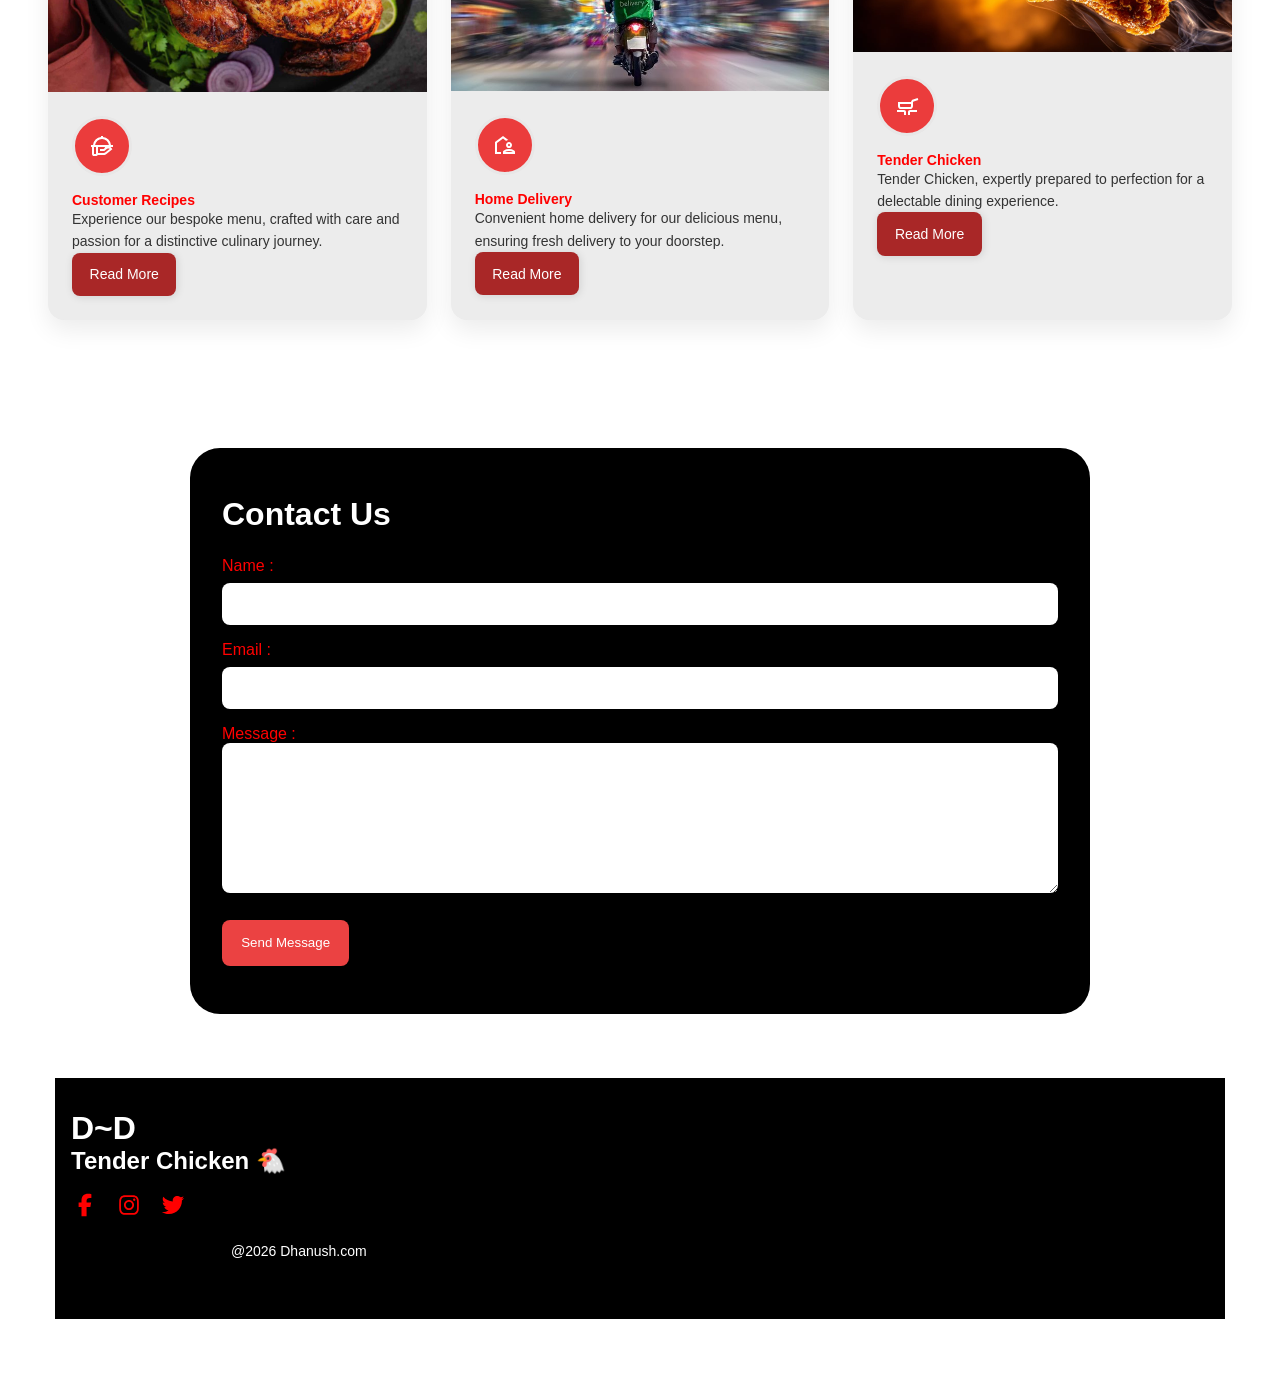
==== commit 95220d84: "change2" ====
--- a/index.html
+++ b/index.html
@@ -58,54 +58,46 @@
         <section class="features">
             <div class="feature">
                 <span class="feature-icon">
-                    <svg style="fill: black;" xmlns="http://www.w3.org/2000/svg" height="24px"
+                    <svg xmlns="http://www.w3.org/2000/svg" height="24px"
                         viewBox="0 -960 960 960" width="24px"
                         fill="#5f6368"><path
                             d="M640-440 474-602q-31-30-52.5-66.5T400-748q0-55 38.5-93.5T532-880q32 0 60 13.5t48 36.5q20-23 48-36.5t60-13.5q55 0 93.5 38.5T880-748q0 43-21 79.5T807-602L640-440Zm0-112 109-107q19-19 35-40.5t16-48.5q0-22-15-37t-37-15q-14 0-26.5 5.5T700-778l-60 72-60-72q-9-11-21.5-16.5T532-800q-22 0-37 15t-15 37q0 27 16 48.5t35 40.5l109 107ZM280-220l278 76 238-74q-5-9-14.5-15.5T760-240H558q-27 0-43-2t-33-8l-93-31 22-78 81 27q17 5 40 8t68 4q0-11-6.5-21T578-354l-234-86h-64v220ZM40-80v-440h304q7 0 14 1.5t13 3.5l235 87q33 12 53.5 42t20.5 66h80q50 0 85 33t35 87v40L560-60l-280-78v58H40Zm80-80h80v-280h-80v280Zm520-546Z" /></svg>
                 </span>
                 <h4 class="feature-title">Made With Love</h4>
-                <p class="feature-text" style="color: rgb(77, 76, 76);">Discover
-                    heartfelt hospitality in our
-                    cozy, lovingly accommodations.</p>
-            </div>
-
-            <div class="feature">
-                <span class="feature-icon">
-                    <svg style="fill: black;" xmlns="http://www.w3.org/2000/svg" height="24px"
+                <p class="feature-text">Discover heartfelt hospitality in our cozy, lovingly accommodations.</p>
+            </div>
+
+            <div class="feature">
+                <span class="feature-icon">
+                    <svg xmlns="http://www.w3.org/2000/svg" height="24px"
                         viewBox="0 -960 960 960" width="24px"
                         fill="#5f6368"><path
                             d="M280-80v-366q-51-14-85.5-56T160-600v-280h80v280h40v-280h80v280h40v-280h80v280q0 56-34.5 98T360-446v366h-80Zm400 0v-320H560v-280q0-83 58.5-141.5T760-880v800h-80Z" /></svg>
                 </span>
                 <h4 class="feature-title">Taste</h4>
-                <p class="feature-text" style="color: rgb(77, 76, 76);">Savor
-                    the love in every bite of our
-                    exquisite,crafted cuisine.</p>
-            </div>
-
-            <div class="feature">
-                <span class="feature-icon">
-                    <svg style="fill: black;" xmlns="http://www.w3.org/2000/svg" height="24px"
+                <p class="feature-text">Savor the love in every bite of our exquisite, crafted cuisine.</p>
+            </div>
+
+            <div class="feature">
+                <span class="feature-icon">
+                    <svg xmlns="http://www.w3.org/2000/svg" height="24px"
                         viewBox="0 -960 960 960" width="24px"
                         fill="#5f6368"><path
                             d="M440-240q-117 0-198.5-81.5T160-520v-240q0-33 23.5-56.5T240-840h500q58 0 99 41t41 99q0 58-41 99t-99 41h-20v40q0 117-81.5 198.5T440-240ZM240-640h400v-120H240v120Zm200 320q83 0 141.5-58.5T640-520v-40H240v40q0 83 58.5 141.5T440-320Zm280-320h20q25 0 42.5-17.5T800-700q0-25-17.5-42.5T740-760h-20v120ZM160-120v-80h640v80H160Zm280-440Z" /></svg>
                 </span>
                 <h4 class="feature-title">Energy</h4>
-                <p class="feature-text" style="color: rgb(77, 76, 76);">Feel the
-                    vibrant and warmth in our
-                    welcoming, lively atmosphere.</p>
-            </div>
-
-            <div class="feature">
-                <span class="feature-icon">
-                    <svg style="fill: black;" xmlns="http://www.w3.org/2000/svg" height="24px"
+                <p class="feature-text">Feel the vibrant warmth in our welcoming, lively atmosphere.</p>
+            </div>
+
+            <div class="feature">
+                <span class="feature-icon">
+                    <svg xmlns="http://www.w3.org/2000/svg" height="24px"
                         viewBox="0 -960 960 960" width="24px"
                         fill="#5f6368"><path
                             d="M400-160h160v-44l50-20q65-26 110.5-72.5T786-400H174q20 57 65 103.5T350-224l50 20v44Zm-80 80v-70q-107-42-173.5-130T80-480h80v-320l720-80v60l-460 52v68h460v60H420v160h460q0 112-66.5 200T640-150v70H320Zm0-620h40v-62l-40 5v57Zm-100 0h40v-50l-40 4v46Zm100 220h40v-160h-40v160Zm-100 0h40v-160h-40v160Zm260 80Z" /></svg>
                 </span>
                 <h4 class="feature-title">Family Recipe</h4>
-                <p class="feature-text" style="color: rgb(77, 76, 76);">Enjoy
-                    our family recipes,lovingly
-                    crafted for a taste of tradition.</p>
+                <p class="feature-text">Enjoy our family recipes, lovingly crafted for a taste of tradition.</p>
             </div>
 
         </section>
@@ -114,7 +106,7 @@
             <div class="section-centre">
                 <div class="about-img-cointainer">
                     <div class="about-image">
-                        <video src="Video-142.mp4" width="200" controls autoplay
+                        <video src="Video-142.mp4" controls autoplay
                             loop muted></video>
                     </div>
                 </div>
@@ -123,35 +115,31 @@
                         <h3>About Us</h3>
                         <h2>TFC Nation</h2>
                     </div>
-                </div>
-                <p class="about-text-1" style="color:blue;">
-                    Discover a haven of luxury and relaxation in our meticulosly
-                    designed rooms and suites, ensure and memorable stay.
-                </p>
-                <p class="about-text">
-                    Our hotel combains modern elegent with personlized
-                    service,offering amentites tailord to both lerisure and
-                    business travelers,ensureing every guest enjoy a seamless
-                    and enjoyable experience. <br><br><br>
-                    <a href="#" class="btn"
-                        style="box-shadow: 2px 2px 2px black;">Learn More</a>
-                </p>
+                    <p class="about-text-1">
+                        Discover a haven of luxury and relaxation in our meticulously
+                        designed rooms and suites, ensuring a memorable stay.
+                    </p>
+                    <p class="about-text">
+                        Our hotel combines modern elegance with personalized
+                        service, offering amenities tailored to both leisure and
+                        business travelers, ensuring every guest enjoys a seamless
+                        and enjoyable experience.
+                    </p>
+                    <div class="about-action">
+                        <a href="#" class="btn">Learn More</a>
+                    </div>
+                </div>
             </div>
         </section>
 
         <section class="product">
-            <div class="section-center">
+            <div class="section-centre">
                 <div class="product-info">
                     <div class="section-title-2">
-                        <h3 style="margin: 200px; margin-top: 250px;">Check
-                            Out
-                        </h3>
+                        <h3>Check Out</h3>
                     </div>
                     <div class="section-title-3">
-                        <h2
-                            style="margin-top: -180px; margin-left: 280px;">Our
-                            Recipe
-                        </h2>
+                        <h2>Our Recipe</h2>
                     </div>
 
                     <div>
@@ -164,44 +152,38 @@
                             excellence,ensuring each dining experience is
                             unforgettable and filled with delight.
                         </div>
-                    </div><br><br>
+                    </div>
                     <div class="product-button">
                         <a href="#">Learn More</a>
                     </div>
                 </div>
                 <div class="product-inventory">
                     <div class="product-image">
-                        <img class="img" src="Chicken 65 (Cook Share).jpeg"
-                            alt="product">
-                        <button class="product-btn" id="one"><a style="color: red;" href="https://www.zomato.com/coimbatore">Buy Now</a></button>
-                        <h4 style="color: black;">Chicken 65</h4>
-                        <h4 style="color:rgb(239, 50, 50);">₹ 100</h4>
-                    </div>
-
-                    <div class="product-image">
-                        <img class="img" src="Chicken Tandoori.jpeg"
-                            alt="product">
-                        <button class="product-btn" id="two"><a style="color: red;" href="https://www.zomato.com/coimbatore">Buy Now</a></button>
-                        <h4 style="color: black;">Chicken Tandoori</h4>
-                        <h4 style="color:rgb(239, 50, 50);">₹ 130</h4>
-                    </div>
-
-                    <div class="product-image">
-                        <img class="img"
-                            src="Indo Chinese Chilli Chicken Dry (Hot & Crispy) - Sinfully Spicy.jpeg"
-                            alt="product">
-                        <button class="product-btn" id="three"><a style="color: red;" href="https://www.zomato.com/coimbatore">Buy Now</a></button>
-                        <h4 style="color: black;">Chinese Chilli Chicken
-                            Dry</h4>
-                        <h4 style="color:rgb(239, 50, 50);">₹ 150</h4>
-                    </div>
-
-                    <div class="product-image">
-                        <img class="img" src="TANDOORI PANEER 😋.jpeg"
-                            alt="product">
-                        <button class="product-btn" id="four"><a style="color: red;" href="https://www.zomato.com/coimbatore">Buy Now</a></button>
-                        <h4 style="color: black;">TANDOORI PANEER </h4>
-                        <h4 style="color:rgb(239, 50, 50);">₹ 145</h4>
+                        <img class="img" src="chicken-65.jpeg" alt="product">
+                        <h4>Chicken 65</h4>
+                        <h4>₹ 100</h4>
+                        <a class="product-btn" href="https://www.zomato.com/coimbatore">Buy Now</a>
+                    </div>
+
+                    <div class="product-image">
+                        <img class="img" src="chicken-tandoori.jpeg" alt="product">
+                        <h4>Chicken Tandoori</h4>
+                        <h4>₹ 130</h4>
+                        <a class="product-btn" href="https://www.zomato.com/coimbatore">Buy Now</a>
+                    </div>
+
+                    <div class="product-image">
+                        <img class="img" src="chilli-chicken.jpeg" alt="product">
+                        <h4>Chinese Chilli Chicken Dry</h4>
+                        <h4>₹ 150</h4>
+                        <a class="product-btn" href="https://www.zomato.com/coimbatore">Buy Now</a>
+                    </div>
+
+                    <div class="product-image">
+                        <img class="img" src="paneer.jpeg" alt="product">
+                        <h4>Tandoori Paneer</h4>
+                        <h4>₹ 145</h4>
+                        <a class="product-btn" href="https://www.zomato.com/coimbatore">Buy Now</a>
                     </div>
                 </div>
             </div>
@@ -212,68 +194,51 @@
                 <h3>Explore</h3>
                 <h2>Our Services</h2>
             </div>
-            <div class="service-card-image">
-                <img
-                    src="chicken_chicken pot pie recipe 9x13_chicken 65_chicken 65 recipe_chicken 555 recipe_2 chicken breast recipes easy_chicken 2d drawing_2 chickens_2 chicken breast recipes_0 point chicken salad_2 chicken thigh reci.jpeg"
-                    alt="service">
-            </div>
-            <div class="service-card">
-                <div>
-                    <span class="service-icon-1"><svg style="fill: black;"
-                            xmlns="http://www.w3.org/2000/svg" height="24px"
-                            viewBox="0 -960 960 960" width="24px"
-                            fill="#5f6368"><path
-                                d="M40-440v-80h81q14-127 103-216t216-103v-41h80v41q127 14 216 103t103 216h81v80H40Zm163-80h554q-14-103-92.5-171.5T480-760q-106 0-184.5 68.5T203-520Zm372 80H320v240h222q21 0 40.5-7t35.5-21l166-137q-8-8-18-12t-21-6q-17-3-33 1t-30 15l-108 87H400v-80h146l44-36q5-3 7.5-8t2.5-11q0-10-7.5-17.5T575-440Zm-335 0h-80v280h80v-280Zm0 360h-80q-33 0-56.5-23.5T80-160v-280q0-33 23.5-56.5T160-520h415q85 0 164 29t127 98l27 41-223 186q-27 23-60 34.5T542-120H309q-11 18-29 29t-40 11Zm240-440Z" /></svg>
-                    </span>
-                </div>
-                <div class="service-info">
-                    <h4>Customer Recipes</h4>
-                    <p>Experience our bespoke menu,crafted with care and passion
-                        for a distinctive culinary journey.</p>
-                    <a href="#" class="service-button">Read More</a>
-                </div>
-            </div>
-
-            <div class="service-card-image" style="margin-top: 70px;">
-                <img
-                    src="Food delivery drivers are driving to deliver products to customers who order online_ Impact of epidemics.jpeg"
-                    alt="service">
-            </div>
-            <div class="service-card">
-                <div>
-                    <span  class="service-icon-2">
-                        <svg style="fill: black;" xmlns="http://www.w3.org/2000/svg" height="24px"
-                            viewBox="0 -960 960 960" width="24px"
-                            fill="#5f6368"><path
-                                d="M343-470ZM80-120v-480l320-240 215 162q-25 3-47 11.5T526-644l-126-96-240 180v360h160v80H80Zm320 0v-76q0-21 10.5-39.5T439-265q46-27 96.5-41T640-320q54 0 104.5 14t96.5 41q18 11 28.5 29.5T880-196v76H400Zm86-80h308q-35-20-74-30t-80-10q-41 0-80 10t-74 30Zm69-195q-35-35-35-85t35-85q35-35 85-35t85 35q35 35 35 85t-35 85q-35 35-85 35t-85-35Zm113.5-56.5Q680-463 680-480t-11.5-28.5Q657-520 640-520t-28.5 11.5Q600-497 600-480t11.5 28.5Q623-440 640-440t28.5-11.5ZM640-200Z" /></svg>
-                    </span>
-                </div>
-                <div class="service-info">
-                    <h4>Home Delivery</h4>
-                    <p>Convenient home delivery for our delicious menu, ensuring
-                        fresh dellivery to your doorstep.</p>
-                    <a href="#" class="service-button">Read More</a>
-                </div>
-            </div>
-
-            <div class="service-card-image" style="margin-top: 70px;">
-                <img
-                    src="21+ Poulet Frit Wallpapers – Full HD Link Below 👇 _ Free Download.jpeg">
-            </div>
-            <div class="service-card">
-                <div>
-                    <span class="service-icon-3">
-                        <svg style="fill: black;" xmlns="http://www.w3.org/2000/svg" height="24px"
-                            viewBox="0 -960 960 960" width="24px"
-                            fill="#5f6368"><path
-                                d="M240-360q-50 0-85-35t-35-85v-160h521q5-33 27-59t54-37l185-62 25 76-185 62q-12 4-19.5 14.5T720-622v142q0 50-35 85t-85 35H240Zm0-80h360q17 0 28.5-11.5T640-480v-80H200v80q0 17 11.5 28.5T240-440Zm120 320v-120H80v-80h280q33 0 56.5 23.5T440-240v120h-80Zm160 0v-120q0-33 23.5-56.5T600-320h280v80H600v120h-80ZM420-500Z" /></svg>
-                    </span>
-                </div>
-                <div class="service-info">
-                    <h4>Tender Chicken</h4>
-                    <p>Tender Chicken,expertly prepared to perfection for a
-                        delectable dining experience.</p>
-                    <a href="#" class="service-button">Read More</a>
+            <div class="service-grid">
+                <div class="service-item">
+                    <div class="service-card-image">
+                        <img src="service1.jpeg" alt="Customer Recipes">
+                    </div>
+                    <div class="service-card">
+                        <span class="service-icon-1">
+                            <svg xmlns="http://www.w3.org/2000/svg" height="24px" viewBox="0 -960 960 960" width="24px" fill="#ffffff"><path d="M40-440v-80h81q14-127 103-216t216-103v-41h80v41q127 14 216 103t103 216h81v80H40Zm163-80h554q-14-103-92.5-171.5T480-760q-106 0-184.5 68.5T203-520Zm372 80H320v240h222q21 0 40.5-7t35.5-21l166-137q-8-8-18-12t-21-6q-17-3-33 1t-30 15l-108 87H400v-80h146l44-36q5-3 7.5-8t2.5-11q0-10-7.5-17.5T575-440Zm-335 0h-80v280h80v-280Zm0 360h-80q-33 0-56.5-23.5T80-160v-280q0-33 23.5-56.5T160-520h415q85 0 164 29t127 98l27 41-223 186q-27 23-60 34.5T542-120H309q-11 18-29 29t-40 11Zm240-440Z"/></svg>
+                        </span>
+                        <div class="service-info">
+                            <h4>Customer Recipes</h4>
+                            <p>Experience our bespoke menu, crafted with care and passion for a distinctive culinary journey.</p>
+                            <a href="#" class="service-button">Read More</a>
+                        </div>
+                    </div>
+                </div>
+                <div class="service-item">
+                    <div class="service-card-image">
+                        <img src="service2.jpeg" alt="Home Delivery">
+                    </div>
+                    <div class="service-card">
+                        <span class="service-icon-2">
+                            <svg xmlns="http://www.w3.org/2000/svg" height="24px" viewBox="0 -960 960 960" width="24px" fill="#ffffff"><path d="M343-470ZM80-120v-480l320-240 215 162q-25 3-47 11.5T526-644l-126-96-240 180v360h160v80H80Zm320 0v-76q0-21 10.5-39.5T439-265q46-27 96.5-41T640-320q54 0 104.5 14t96.5 41q18 11 28.5 29.5T880-196v76H400Zm86-80h308q-35-20-74-30t-80-10q-41 0-80 10t-74 30Zm69-195q-35-35-35-85t35-85q35-35 85-35t85 35q35 35 35 85t-35 85q-35 35-85 35t-85-35Zm113.5-56.5Q680-463 680-480t-11.5-28.5Q657-520 640-520t-28.5 11.5Q600-497 600-480t11.5 28.5Q623-440 640-440t28.5-11.5ZM640-200Z"/></svg>
+                        </span>
+                        <div class="service-info">
+                            <h4>Home Delivery</h4>
+                            <p>Convenient home delivery for our delicious menu, ensuring fresh delivery to your doorstep.</p>
+                            <a href="#" class="service-button">Read More</a>
+                        </div>
+                    </div>
+                </div>
+                <div class="service-item">
+                    <div class="service-card-image">
+                        <img src="service3.jpeg" alt="Tender Chicken">
+                    </div>
+                    <div class="service-card">
+                        <span class="service-icon-3">
+                            <svg xmlns="http://www.w3.org/2000/svg" height="24px" viewBox="0 -960 960 960" width="24px" fill="#ffffff"><path d="M240-360q-50 0-85-35t-35-85v-160h521q5-33 27-59t54-37l185-62 25 76-185 62q-12 4-19.5 14.5T720-622v142q0 50-35 85t-85 35H240Zm0-80h360q17 0 28.5-11.5T640-480v-80H200v80q0 17 11.5 28.5T240-440Zm120 320v-120H80v-80h280q33 0 56.5 23.5T440-240v120h-80Zm160 0v-120q0-33 23.5-56.5T600-320h280v80H600v120h-80ZM420-500Z"/></svg>
+                        </span>
+                        <div class="service-info">
+                            <h4>Tender Chicken</h4>
+                            <p>Tender Chicken, expertly prepared to perfection for a delectable dining experience.</p>
+                            <a href="#" class="service-button">Read More</a>
+                        </div>
+                    </div>
                 </div>
             </div>
         </section>
@@ -323,4 +288,4 @@
         </div>
 
     </body>
-</html>+</html>
--- a/Food.css
+++ b/Food.css
@@ -1,7 +1,8 @@
 *
 {
-    margin:0%;
-    padding: 0%;
+    margin: 0;
+    padding: 0;
+    box-sizing: border-box;
 }
 body
 {
@@ -10,7 +11,8 @@
     background-color: white;
     color: gray;
 }
-.section-centre
+.section-centre,
+.section-center
 {
     padding: 4rem 0;
     width: 85vw;
@@ -149,7 +151,9 @@
 .header
 {
     min-height: 100vh;
-    background:linear-gradient(rgba(0,0,0,0.3)), url(eCom\ Planets\ _\ Branding\ for\ a\ Digital\ Marketing\ Agency\ -\ Bappy\ Kumar.jpeg) no-repeat center/cover fixed;
+    background: linear-gradient(rgba(0,0,0,0.3), rgba(0,0,0,0.3)), url("hero-bg.jpeg") no-repeat center/cover;
+    background-size: cover;
+    background-attachment: scroll;
     position: relative;
 }
 .banner
@@ -214,6 +218,7 @@
 .feature-icon svg
 {
     transition: 0.5s;
+    fill: black;
 }
 .feature-title
 {
@@ -221,9 +226,9 @@
 }
 .feature-text
 {
-    color:lightgrey;
+    color: rgb(77, 76, 76);
     max-width: 17rem;
-    margin: 0% auto;
+    margin: 0 auto;
 }
 .feature:hover
 {
@@ -243,56 +248,81 @@
 {
     color: rgb(235, 60, 60);
     font-family: Impact, Haettenschweiler, 'Arial Narrow Bold', sans-serif;
-    letter-spacing: 2px;
-    margin-bottom: 0.5rem;
-    margin-top: 90px;
-    margin-bottom: 20px;
     letter-spacing: 1rem;
+    margin: 0 0 0.75rem;
 }
 .section-title h2
 {
     color: black;
-    font-family:Verdana, Geneva, Tahoma, sans-serif;
+    font-family: Verdana, Geneva, Tahoma, sans-serif;
     font-size: 2rem;
-
+    margin: 0;
 }
 .section-title
 {
     margin-bottom: 3rem;
 }
+.about .section-centre
+{
+    display: grid;
+    grid-template-columns: 1.3fr 1fr;
+    gap: 2rem;
+    align-items: center;
+}
+.about-img-cointainer
+{
+    display: flex;
+    justify-content: center;
+}
 .about-image
 {
-    padding: 2rem 0;
+    text-align: center;
 }
 .about-image video
 {
-    width: 400px;
-    height: 450px;
-    margin-top: -30px;
+    width: 150%;
+    max-width: 420px;
+    max-height: 400px;
+    height: auto;
     box-shadow: 2px 5px 6px 3px rgb(100, 96, 96);
     border-radius: 8px;
-    
+    object-fit: cover;
 }
 .about-image video:hover
 {
-    transform: scale(1.1);
-    transition: 0.8s;
+    transform: scale(1.03);
+    transition: 0.3s ease;
+}
+.about-info
+{
+    display: flex;
+    flex-direction: column;
+    gap: 1rem;
+}
+.about-text-1
+{
+    color: rgb(33, 37, 41);
+    max-width: 34rem;
+    margin: 0;
 }
 .about-text
 {
-    max-width: 26rem;
+    max-width: 34rem;
     color: rgb(121, 110, 110);
+    margin: 0;
+}
+.about-action
+{
+    margin-top: 1.5rem;
 }
 .about-text a
 {
     background-color: rgb(169, 39, 39);
     color: white;
-    padding: 5px;
-    padding: 6px;
-    padding-left: 7px;
-    padding-right: 7px;
+    padding: 0.75rem 1rem;
     border-radius: 6px;
     border: none;
+    display: inline-block;
 }
 .about-text a:hover
 {
@@ -305,301 +335,312 @@
     font-family: Verdana, Geneva, Tahoma, sans-serif;
     letter-spacing: 5px;
     font-weight: bold;
+    margin: 0 0 0.5rem;
 }
 .section-title-3 h2
 {
     color: black;
-    margin-top: 200px;
+    margin: 0 0 1rem;
+}
+.product .section-centre
+{
+    display: grid;
+    grid-template-columns: 1fr 1.2fr;
+    gap: 2rem;
+    align-items: start;
+}
+.product-info
+{
+    margin: 0;
+    padding: 0 1rem;
 }
 .product-text
 {
-    text-align: center;
-    width: 650px;
-    margin-left: 200px;
-    margin-top: 30px;
+    text-align: left;
+    width: 100%;
+    max-width: 700px;
+    margin: 0;
+}
+.product-button
+{
+    margin: 1.5rem 0 0;
 }
 .product-button a
 {
     background-color: rgb(169, 39, 39);
     color: white;
-    padding: 5px;
-    padding: 6px;
-    padding-left: 7px;
-    padding-right: 7px;
+    padding: 0.85rem 1.2rem;
     border-radius: 6px;
     border: none;
-    margin-left: 500px;
-    box-shadow: 2px 2px 2px black;
+    box-shadow: 2px 2px 6px rgba(0, 0, 0, 0.2);
+    display: inline-block;
 }
 .product-button a:hover
 {
     cursor: pointer;
+    color: white;
+    transform: translateY(-1px);
+}
+.product-inventory
+{
+    display: grid;
+    grid-template-columns: repeat(2, minmax(240px, 1fr));
+    gap: 1.5rem;
+    margin: 0 auto;
+    width: 100%;
+}
+.product-image
+{
+    display: flex;
+    flex-direction: column;
+    align-items: center;
+    gap: 0.5rem;
+    overflow: hidden;
+    border-radius: 20px;
+    background-color: #fff;
+    box-shadow: 0 6px 18px rgba(0, 0, 0, 0.08);
+    padding-bottom: 1rem;
+}
+.product-image img
+{
+    width: 100%;
+    display: block;
+    border-radius: 20px 20px 0 0;
+    margin: 0;
+}
+.product-image h4
+{
+    order: 1;
+    margin: 1rem 1rem 0.25rem;
     color: black;
-}
-.product-button
-{
-    margin-bottom: 60px;
-}
-.product-inventory
-{
-    display: flex;
-    margin-left: 200px;
-    position: relative;
-}
-.product-image img
-{
-    width: 250px;
-    margin: 12px;
-    border-radius: 20px;
-}
-.product-image h4
-{
-    margin-left: 19px;
-}
-.product-image button
-{
-    color: #0e0e0e;
-    padding: 7px;
-    position: absolute;
-    margin-top: 320px;
-    margin-left: 105PX;
-    top: 1px;
+    text-align: center;
+}
+.product-image h4 + h4
+{
+    order: 2;
+    margin: 0 1rem 1rem;
+    color: rgb(239, 50, 50);
+    text-align: center;
+}
+.product-image .product-btn
+{
+    order: 3;
+    color: red;
+    display: inline-flex;
+    justify-content: center;
+    align-items: center;
+    padding: 0.85rem 1.2rem;
     border: none;
-    border-radius: 9px;
-    background-color:whitesmoke;
-}
-.product-btn:hover
+    border-radius: 12px;
+    background-color: whitesmoke;
+    margin-top: 1rem;
+    min-width: 180px;
+    cursor: pointer;
+    text-decoration: none;
+    font-weight: 700;
+}
+.product-btn:hover,
+.product-image .product-btn:hover
 {
     color: red;
-    transition: 0.5S;
-    transform: scale(1.1);
-    
-}
-
+    transition: 0.3s ease;
+    transform: scale(1.05);
+}
+
+.service
+{
+    padding: 4rem 0;
+    margin: 3rem;
+}
 .service-title
 {
     text-align: center;
-    margin-top: 4rem;
-    margin-bottom: 4rem;
-}
-.service-title h3{
+    margin: 0 auto 3rem;
+    max-width: 700px;
+}
+.service-title h3
+{
     color: rgb(235, 60, 60);
     margin-bottom: 1rem;
     font-weight: bold;
 }
-.service-title h2{
+.service-title h2
+{
     color: #0e0e0e;
-}
-.service-card-image img 
-{
-    width:50%;
-    margin-left: 25%;
-    margin-top: -35px;
-    border-radius: 3px;
-}
-.service-info 
-{
-    margin-left: 25%;
-    color: #0e0e0e;
+    margin: 0;
+}
+.service-grid
+{
+    display: grid;
+    grid-template-columns: repeat(auto-fit, minmax(240px, 1fr));
+    gap: 1.5rem;
+}
+.service-item
+{
+    display: flex;
+    flex-direction: column;
+    background: rgb(236, 236, 236);
+    border-radius: 16px;
+    overflow: hidden;
+    box-shadow: 0 10px 24px rgba(0, 0, 0, 0.08);
+}
+.service-card-image img
+{
+    width: 100%;
+    display: block;
+    height: auto;
+}
+.service-card
+{
+    padding: 1.5rem;
+    display: flex;
+    flex-direction: column;
+    gap: 1rem;
+}
+span[class^="service-icon"]
+{
+    width: 60px;
+    height: 60px;
+    display: inline-flex;
+    align-items: center;
+    justify-content: center;
+    border-radius: 50%;
+    background-color: rgb(235, 60, 60);
+    border: 0.2rem solid rgb(232, 231, 231);
+}
+span[class^="service-icon"] svg
+{
+    width: 24px;
+    height: 24px;
+    fill: white;
 }
 .service-info h4
 {
-    margin-left: -33%;
-    margin-top: 2px;
+    margin: 0;
     color: red;
 }
 .service-info p
 {
-    margin-left: -33%;
-    margin-top: 7px;
-
-}
-.service-icon svg
-{
-    margin-left: 0%;
-    margin-top: 5px;
-}
-.service-button 
-{
-    background-color:rgb(169, 39, 39);
-    color: white; 
-    padding: 5px;
-    padding: 6px;
-    padding-left: 7px;
-    padding-right: 7px;
-    border-radius: 6px;
+    margin: 0;
+    color: #333;
+    line-height: 1.6;
+}
+.service-button
+{
+    background-color: rgb(169, 39, 39);
+    color: white;
+    padding: 0.85rem 1.1rem;
+    border-radius: 8px;
     border: none;
-    box-shadow: 2px 2px 2px black;
-    margin-left: -33%;
-}
-.service-info a:hover
-{
-    cursor: pointer;
-    color: black;
-}
-.service-card
-{
-    background:rgb(236, 236, 236);
-    padding: 17px;
-    margin-left: 25%;
-    margin-right: 25%;
-    border-radius: 5px;
-    box-shadow: 1px 1px 0px rgb(142, 139, 139);
-}
-.service:hover
-{
-    transform: translateY(-8px);
-    transition: 0.9s;
+    box-shadow: 1px 1px 8px rgba(0, 0, 0, 0.12);
+    display: inline-block;
+    text-decoration: none;
+}
+.service-button:hover
+{
+    background-color: #b82f2f;
 }
 .service-card:hover
 {
-    box-shadow: 2px 3px 3px black;
-}
-.service-card-image
-{
-    position: relative;
-}
-.service-icon-1 svg
-{
-    position: absolute;
-    height: 60px;
-    width: 60px;
-    background-color:rgb(235, 60, 60);
-    padding-top: 8px;
-    padding-bottom: 8px;
-    padding-left: 8px;
-    padding-right: 8px;
-    border-radius: 50%;
-    margin-left: 340px;
-    transform: translateY(-70%);
-    border: 0.50rem solid rgb(232, 231, 231);
-}
-
-.service-icon-2 svg
-{
-    position: absolute;
-    height: 60px;
-    width: 60px;
-    background-color:rgb(235, 60, 60);
-    padding-top: 8px;
-    padding-bottom: 8px;
-    padding-left: 8px;
-    padding-right: 8px;
-    border-radius: 50%;
-    margin-left: 340px;
-    transform: translateY(-70%);
-    border: 0.50rem solid rgb(232, 231, 231);
-}
-.service-icon-3 svg
-{
-    position: absolute;
-    height: 60px;
-    width: 60px;
-    background-color:rgb(235, 60, 60);
-    padding-top: 8px;
-    padding-bottom: 8px;
-    padding-left: 8px;
-    padding-right: 8px;
-    border-radius: 50%;
-    margin-left: 340px;
-    transform: translateY(-70%);
-    border: 0.50rem solid rgb(232, 231, 231);
+    transform: translateY(-4px);
+    transition: transform 0.3s ease;
 }
 .contact-box
 {
     background-color: #000000;
-    width: 1000px;
-    text-align: center;
-    margin-left:200px;
-    margin-top: 70px;
+    color: white;
     border-radius: 30px;
-    padding: 40px;
-    color: white;
+    padding: 3rem 2rem;
+    max-width: 900px;
+    margin: 4rem auto;
+}
+.contact-box h1
+{
+    margin-bottom: 1.5rem;
+    font-size: 2rem;
 }
 .contact-form label
 {
     display: block;
-    margin-left: -910px;
-    font-size: x-large;
-    margin-top: 3px;
-    margin-bottom: 15px;
+    margin-bottom: 0.5rem;
+    font-size: 1rem;
     color: red;
 }
-.contact-form input
-{
-    margin-left: -40px;
-    padding-top: 10px;
-    padding-bottom: 10px;
-    padding-left: 9px;
-    width: 930px;
-    margin-bottom: 6px;
-    border-radius: 7px;
+.contact-form input,
+.contact-form textarea
+{
+    width: 100%;
+    padding: 0.85rem 1rem;
+    margin-bottom: 1rem;
+    border-radius: 8px;
     border: none;
     outline: none;
 }
 .contact-form textarea
 {
-    margin-left: 14px;
-    padding-top: 15px;
-    width: 930px;
-    display: block;
-    margin-bottom: 15px;
-    border-radius: 7px;
+    min-height: 150px;
+    resize: vertical;
 }
 .contact-form button
 {
-    padding-left: 10px;
-    padding-bottom: 10px;
-    padding-top: 10px;
-    padding-right: 10px;
-    margin-left: -859px;
-    margin-top: 40px;
-    background-color: rgb(235, 66, 66);  
+    display: inline-flex;
+    align-items: center;
+    justify-content: center;
+    padding: 0.95rem 1.2rem;
+    margin-top: 0.5rem;
+    background-color: rgb(235, 66, 66);
+    color: white;
     border: none;
-border-radius: 6px;
-
+    border-radius: 8px;
+    cursor: pointer;
+    transition: transform 0.2s ease;
 }
 .contact-form button:hover
 {
-    transform: scale(1.1);
+    transform: scale(1.03);
 }
 .footer
 {
     background-color: #000000;
     color: white;
-    margin: 50px;
-    padding: 5px;
-}
-.footerbox-1 h2
-{
-    padding-left: 20px;
-    padding-top: 20px;
-    padding-bottom: 10PX;
-}
+    padding: 2rem 1rem;
+    margin: 55px;
+}
+.footer-cointainer
+{
+    max-width: 1160px;
+    margin: 0 auto;
+}
+.footerbox-1
+{
+    max-width: 600px;
+}
+.footerbox-1 h2,
 .footerbox-1 h3
 {
-    padding-left: 20px;
-    padding-top: 10px;
-    padding-bottom: 10PX;
-}
-
+    margin: 0;
+    padding: 0;
+}
+.footer-svg
+{
+    display: flex;
+    gap: 1rem;
+    align-items: center;
+    margin-top: 1rem;
+}
 .footer-svg svg
 {
-    width: 25px;
+    width: 28px;
     fill: red;
-    padding-left: 20px;
-    padding-top: 10px;
-    padding-bottom: 10PX;
-}
-.footer-para 
-{
-    padding-left: 20px;
-    padding-top: 10px;
-    padding-bottom: 10PX;
+}
+.footer-para
+{
+    margin-top: 1.5rem;
+    margin-left: 160px;
 }
 #msg
 {
-    margin-left: -880px;
+    margin: 0;
 }
 body::-webkit-scrollbar
 {
@@ -625,222 +666,88 @@
         max-width: 25rem;
     }
 }
-@media screen and (max-width:700px) {
-    .banner h1 
-    {
-        font-size: 290%;
-        font-weight: bolder;
+
+@media screen and (max-width:1024px) {
+    .section-centre,
+    .section-center
+    {
+        width: 90vw;
+    }
+    .about .section-centre,
+    .product .section-centre
+    {
+        grid-template-columns: 1fr;
+    }
+    .product-inventory
+    {
+        grid-template-columns: repeat(2, minmax(220px, 1fr));
+    }
+    .service-grid
+    {
+        grid-template-columns: repeat(2, minmax(220px, 1fr));
+    }
+    
+}
+
+@media screen and (max-width:768px) {
+    .header
+    {
+        min-height: 70vh;
+    }
+    .banner h1
+    {
+        font-size: 3rem;
+    }
+    .banner h2
+    {
+        font-size: 1.6rem;
+    }
+    .features
+    {
+        grid-template-columns: 1fr;
+    }
+    .about .section-centre,
+    .product .section-centre
+    {
+        grid-template-columns: 1fr;
+    }
+    .product-inventory,
+    .service-grid
+    {
+        grid-template-columns: 1fr;
+    }
+    .contact-box
+    {
+        padding: 2rem 1.5rem;
+    }
+    
+}
+
+@media screen and (max-width:600px) {
+    .banner h1
+    {
+        font-size: 2.2rem;
+    }
+    .banner h2
+    {
+        font-size: 1.2rem;
+    }
+    .nav-btn svg
+    {
+        top: 1%;
+        left: 1%;
+    }
+    .banner a,
+    .product-button a,
+    .service-button,
+    .contact-form button
+    {
+        width: 100%;
         text-align: center;
-        margin: 2px;
-    }
-    .banner h2{
-        width: 300px;
-        font-size: 150%;
-        margin-top: 20px;
-    }
-    .btn
-    {
-        margin-top: 25px;
-    }
-    .features
-    {
-        grid-template-columns: repeat(2,1fr);
-
-    } 
-    .section-title
-    {
-        margin-top: -130px;
-    }
-}
-@media screen and (min-width:500px) {
-    .about-image 
-    {
-        float: left;
-        width: 59%;
-    }
-    .about-info h3
-    {
-        width: auto;
-        
-        
-    }
-    .about-text{
-        float: left;
-        margin-left: -100px;
-    }
-    
-}
-
-@media screen and (max-width:700px) {
-    .about-image
-    {
-        height: 300px;
-        margin-left: 8px;
-        padding-bottom: 1rem 0;
-    }
-    .section-title h3
-    {
-        margin-top:250px;
-        margin-left: 100px;
-    }
-    .section-title h2
-    {
-        margin-left:105px;
-        font-weight: 600;
-        margin-top: -10px;
-    }
-    .about-text-1
-    {
-        text-align: center;
-        margin-top: -30px;
-        width: 350px;
-        margin-left: 40px;
-    }
-    .about-text
-    {
-        text-align: center;
-        margin-top: 0px;
-        margin-left: 40px;
-        width: 350px;
-    }
-    .section-title-2
-    {
-        margin-top: -300px;
-        margin-left: -150px;
-    }
-    .section-title-3
-    {
-        margin-top: -100px;
-        margin-left: -150px;
-    }
-    .product-text
-    {
-        margin-left: -2px;
-        margin-left: 50px;
-        width: 80%;
-    }
-    .product-button a 
-    {
-        margin: 0%;
-        margin-left: 205px;
-    }
-    .product-inventory
-    {
-        display: grid;
-        grid-template-columns: repeat(2,1fr);
-        gap: 20px;
-        width: 90%;
-        margin: auto;
-    }
-    .product-image img 
-    {
-        width: 100%;
-        height: 280px;
-        object-fit: cover;
-    }
-    #three
-    {
-        margin-left: 203px;
-        top: 40%;
-        left:-120px;
-    }
-    #one
-    {
-        margin-left: 80px;
-        margin-top: 241px;
-    }
-    #two
-    {
-        margin-right: 600px;
-        margin-top: 243px;
-        width: 70px;
-        margin-left: 85px;
-    }
-    #four
-    {
-        margin-top: 600px;
-        margin-left: 85px;
-    }
-
-    .service
-    {
-        text-align: center;
-    }
-    .service-icon-1
-    {
-        margin-left: -740px;
-    }
-    .service-icon-1 svg 
-    {
-        width: 25%px;
-        font-size: small;
-        border: 0.2rem solid rgb(232, 231, 231);
-        padding: -0px;
-        font-weight: lighter;
-        font-size: 0%;
-    }    
-    
-    .service-icon-2
-    {
-        margin-left: -740px;
-    }
-     .service-icon-2 svg 
-    {
-        width: 25%px;
-        font-size: small;
-        border: 0.2rem solid rgb(232, 231, 231);
-        padding: -0px;
-        font-weight: lighter;
-        font-size: 0%;
-    }    
-
-    .service-icon-3
-    {
-        margin-left: -740px;
-    }
-     .service-icon-3 svg 
-    {
-        width: 25%px;
-        font-size: small;
-        border: 0.2rem solid rgb(232, 231, 231);
-        padding: -0px;
-        font-weight: lighter;
-        font-size: 0%;
-    }    
-    .contact-box
-    {
-        width: 300px;
-        margin-left: -0px;
-        margin-left: 50px;
-    }
-    .contact-form label
-    {
-       width: 180px;
-       color:red;
-       margin-left: -70px;
-       margin-top: 10px;
-
-    }
-    .contact-form input 
-    {
-        width: 320px;
-        margin-left: -18px;
-
-    }
-    .contact-form textarea
-    {
-        width: 328px;
-        margin-left: -18px;
-    }
-    .contact-form button 
-    {
-        margin-left: -5%;
-        width: 200px;
-        color: #000000;
-        
-    }
-    #msg
-    {
-        margin-left: -50px;
-    }
-}+    }
+    .product-button a
+    {
+        margin: 0 auto;
+    }
+   
+}
